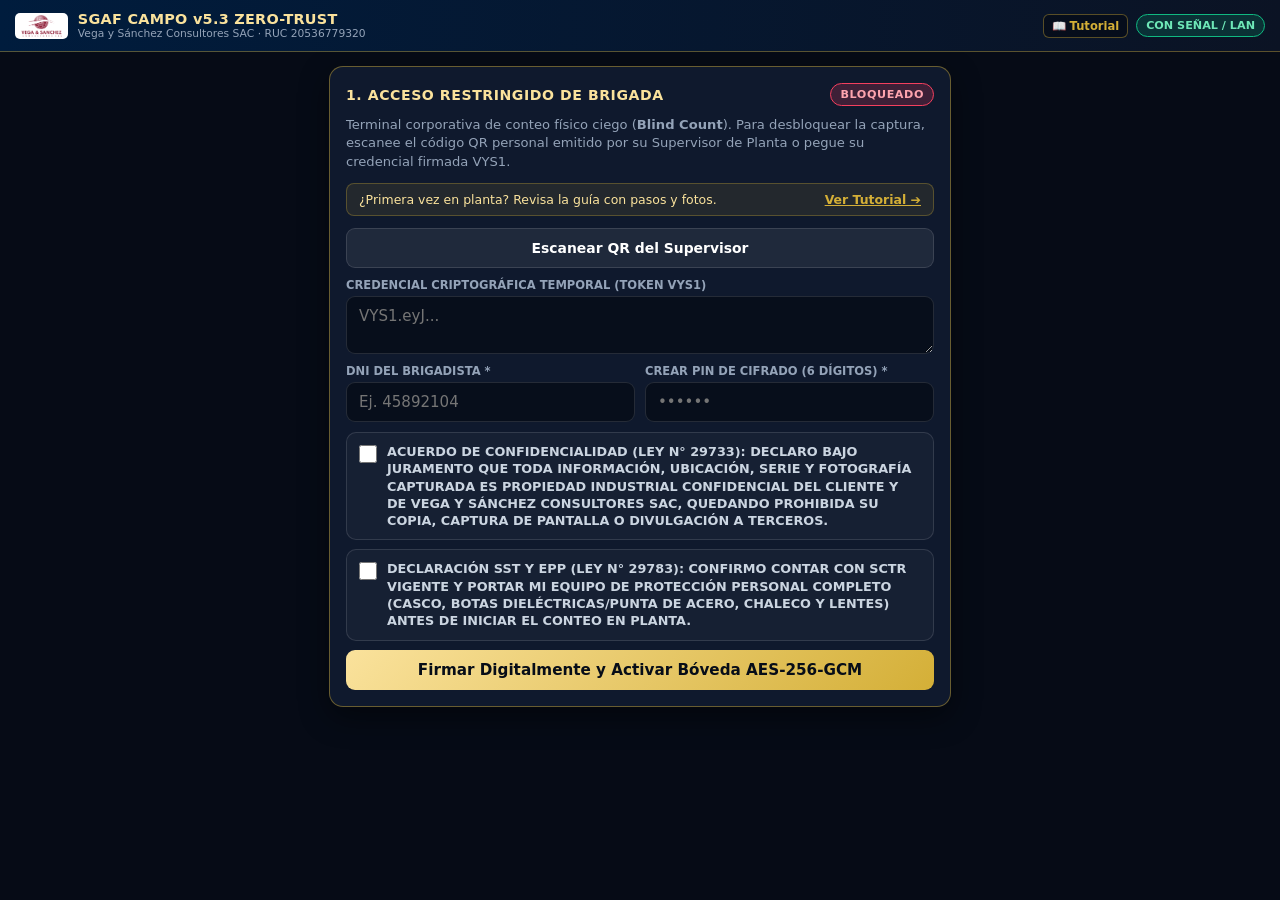
==== campo.html @ d53ba43a "release(portal-v5.2): portal corporativo B2B oficial, 4 servicios integrales y brochure 2026" ====
<!DOCTYPE html>
<html lang="es">
<head>
    <meta charset="UTF-8">
    <meta name="viewport" content="width=device-width, initial-scale=1.0, maximum-scale=1.0, user-scalable=no">
    <meta name="theme-color" content="#003366">
    <meta name="apple-mobile-web-app-capable" content="yes">
    <meta name="robots" content="noindex, nofollow">
    <title>SGAF Campo v5.3 Zero-Trust — Vega y Sánchez Consultores SAC</title>
    <link rel="manifest" href="manifest.json">
    <link rel="icon" type="image/png" href="img/logo.png">
    <style>
        :root {
            --bg: #060b16;
            --card: #0f192d;
            --card-alt: #132038;
            --border: rgba(255, 255, 255, 0.12);
            --gold: #d4af37;
            --gold-light: #fae29c;
            --navy: #003366;
            --emerald: #10b981;
            --amber: #f59e0b;
            --ruby: #f43f5e;
            --text: #f8fafc;
            --muted: #94a3b8;
        }
        * { box-sizing: border-box; margin: 0; padding: 0; font-family: system-ui, -apple-system, 'Segoe UI', Roboto, sans-serif; }
        body { background: var(--bg); color: var(--text); min-height: 100vh; padding-bottom: 48px; }

        header {
            background: linear-gradient(90deg, #001c3d, #0b1324);
            border-bottom: 1px solid rgba(212, 175, 55, 0.4);
            padding: 11px 15px;
            display: flex;
            justify-content: space-between;
            align-items: center;
            position: sticky;
            top: 0;
            z-index: 60;
        }
        .brand { display: flex; align-items: center; gap: 10px; }
        .brand img { height: 26px; background: #fff; padding: 2px 6px; border-radius: 5px; }
        .brand h1 { font-size: 0.9rem; font-weight: 800; letter-spacing: 0.02em; color: var(--gold-light); }
        .brand .sub { font-size: 0.67rem; color: var(--muted); }

        .pill {
            font-size: 0.7rem; font-weight: 700; padding: 4px 9px; border-radius: 999px;
            background: rgba(16, 185, 129, 0.18); color: #6ee7b7; border: 1px solid var(--emerald);
        }
        .pill.offline { background: rgba(245, 158, 11, 0.18); color: #fcd34d; border-color: var(--amber); }
        .pill.danger { background: rgba(244, 63, 94, 0.2); color: #fda4af; border: 1px solid var(--ruby); }

        .wrap { max-width: 650px; margin: 0 auto; padding: 14px; display: flex; flex-direction: column; gap: 14px; }
        .card { background: var(--card); border: 1px solid var(--border); border-radius: 14px; padding: 16px; }
        .card-gold { border-color: rgba(212, 175, 55, 0.45); box-shadow: 0 10px 30px rgba(0, 0, 0, 0.45); }
        .card h2 { font-size: 0.88rem; color: var(--gold-light); text-transform: uppercase; letter-spacing: 0.04em; margin-bottom: 10px; display: flex; justify-content: space-between; align-items: center; }

        .row-2 { display: grid; grid-template-columns: 1fr 1fr; gap: 10px; margin-bottom: 10px; }
        .field { display: flex; flex-direction: column; gap: 4px; margin-bottom: 10px; }
        label { font-size: 0.72rem; font-weight: 700; color: var(--muted); text-transform: uppercase; }
        input, select, textarea {
            background: #070e1b; border: 1px solid var(--border); border-radius: 9px;
            padding: 10px 12px; color: #fff; font-size: 0.94rem; width: 100%;
        }
        input:focus, select:focus, textarea:focus { outline: none; border-color: var(--gold); }

        .check-box {
            display: flex; align-items: flex-start; gap: 10px; background: rgba(255, 255, 255, 0.03);
            border: 1px solid var(--border); border-radius: 10px; padding: 10px 12px; margin-bottom: 9px;
            font-size: 0.8rem; color: #cbd5e1; line-height: 1.35;
        }
        .check-box input[type="checkbox"] { width: 18px; height: 18px; margin-top: 2px; flex-shrink: 0; accent-color: var(--gold); }

        .btn-row { display: flex; gap: 8px; flex-wrap: wrap; }
        button {
            border: none; border-radius: 9px; padding: 11px 14px; font-weight: 700;
            font-size: 0.87rem; cursor: pointer; display: inline-flex; align-items: center;
            justify-content: center; gap: 6px; transition: opacity 0.15s;
        }
        button:disabled { opacity: 0.5; cursor: not-allowed; }
        .btn-gold { background: linear-gradient(135deg, #fae29c, #d4af37); color: #070d18; width: 100%; font-size: 0.95rem; }
        .btn-sec { background: rgba(255, 255, 255, 0.07); color: #fff; border: 1px solid var(--border); flex: 1; }
        .btn-green { background: var(--emerald); color: #04130d; font-weight: 800; flex: 1; }
        .btn-amber { background: rgba(245, 158, 11, 0.2); color: #fde68a; border: 1px solid var(--amber); flex: 1; }
        .btn-danger { background: rgba(244, 63, 94, 0.16); color: #fda4af; border: 1px solid var(--ruby); }

        .stats-bar { display: grid; grid-template-columns: repeat(4, 1fr); gap: 7px; text-align: center; }
        .stat-box { background: rgba(0, 0, 0, 0.3); border: 1px solid var(--border); border-radius: 10px; padding: 8px 5px; }
        .stat-box strong { display: block; font-size: 1.12rem; color: #fff; }
        .stat-box span { font-size: 0.65rem; color: var(--muted); text-transform: uppercase; }

        .badge-banner {
            background: var(--card-alt); border: 1px solid rgba(212, 175, 55, 0.3); border-radius: 11px;
            padding: 10px 12px; font-size: 0.78rem; display: flex; flex-wrap: wrap; justify-content: space-between; gap: 8px;
        }
        .alert-nudge {
            background: rgba(245, 158, 11, 0.16); border: 1px solid var(--amber); color: #fde68a;
            border-radius: 10px; padding: 10px 12px; font-size: 0.8rem; display: none;
        }
        .error-msg {
            background: rgba(244, 63, 94, 0.18); border: 1px solid var(--ruby); color: #fecdd3;
            border-radius: 9px; padding: 9px 12px; font-size: 0.8rem; margin-bottom: 10px; display: none;
        }

        video.cam-view { width: 100%; max-height: 220px; object-fit: cover; border-radius: 10px; display: none; margin-bottom: 8px; border: 1px solid var(--gold); background: #000; }
        img#photo-thumb { width: 100%; max-height: 180px; object-fit: cover; border-radius: 8px; display: none; margin-top: 6px; border: 1px solid var(--emerald); }

        .item-list { display: flex; flex-direction: column; gap: 8px; max-height: 290px; overflow-y: auto; }
        .item-row {
            background: rgba(255, 255, 255, 0.03); border: 1px solid var(--border);
            border-radius: 9px; padding: 9px 11px; display: flex; justify-content: space-between; align-items: center; gap: 8px;
        }
        .item-row small { color: var(--muted); display: block; font-size: 0.72rem; }
        .workspace-stack { display: flex; flex-direction: column; gap: 14px; }
        .hidden { display: none !important; }
        @media (max-width: 480px) {
            .row-2 { grid-template-columns: 1fr; }
            .stats-bar { grid-template-columns: repeat(2, 1fr); }
        }
    </style>
</head>
<body>

    <header>
        <div class="brand">
            <img src="img/logo.png" alt="Vega y Sánchez Consultores SAC">
            <div>
                <h1>SGAF CAMPO v5.3 ZERO-TRUST</h1>
                <div class="sub">Vega y Sánchez Consultores SAC · RUC 20536779320</div>
            </div>
        </div>
        <div style="display:flex; align-items:center; gap:8px;">
            <a href="tutorial-campo.html" target="_blank" style="text-decoration:none; font-size:0.72rem; font-weight:700; color:var(--gold); border:1px solid rgba(212,175,55,0.4); padding:4px 8px; border-radius:6px; display:inline-flex; align-items:center; gap:4px; background:rgba(0,0,0,0.3);">📖 Tutorial</a>
            <span id="net-status" class="pill">VERIFICANDO</span>
        </div>
    </header>

    <div class="wrap">

        <!-- =====================================================================
             VISTA 1: COMPUERTA DE ENROLAMIENTO ZERO-TRUST (SIN SESIÓN ACTIVA)
        ====================================================================== -->
        <section id="view-enroll" class="card card-gold">
            <h2><span>1. Acceso Restringido de Brigada</span> <span class="pill danger">BLOQUEADO</span></h2>
            <p style="font-size: 0.82rem; color: var(--muted); margin-bottom: 12px; line-height: 1.4;">
                Terminal corporativa de conteo físico ciego (<strong>Blind Count</strong>). Para desbloquear la captura, escanee el código QR personal emitido por su Supervisor de Planta o pegue su credencial firmada <code>VYS1</code>.
            </p>

            <div style="background:rgba(212,175,55,0.1); border:1px solid rgba(212,175,55,0.3); border-radius:8px; padding:8px 12px; margin-bottom:12px; display:flex; justify-content:space-between; align-items:center;">
                <span style="font-size:0.78rem; color:var(--gold-light);">¿Primera vez en planta? Revisa la guía con pasos y fotos.</span>
                <a href="tutorial-campo.html" target="_blank" style="color:var(--gold); font-size:0.78rem; font-weight:700; text-decoration:underline;">Ver Tutorial ➔</a>
            </div>

            <div id="enroll-error" class="error-msg"></div>

            <video id="qr-video" class="cam-view" playsinline muted></video>
            <div class="btn-row" style="margin-bottom: 10px;">
                <button type="button" class="btn-sec" onclick="iniciarEscaneoQrEnrolamiento()">Escanear QR del Supervisor</button>
            </div>

            <div class="field">
                <label>Credencial Criptográfica Temporal (Token VYS1)</label>
                <textarea id="inp-token" rows="2" placeholder="VYS1.eyJ..."></textarea>
            </div>

            <div class="row-2">
                <div class="field" style="margin:0;">
                    <label>DNI del Brigadista *</label>
                    <input type="text" id="inp-dni" maxlength="12" inputmode="numeric" placeholder="Ej. 45892104">
                </div>
                <div class="field" style="margin:0;">
                    <label>Crear PIN de Cifrado (6 dígitos) *</label>
                    <input type="password" id="inp-new-pin" maxlength="6" inputmode="numeric" placeholder="••••••">
                </div>
            </div>

            <div style="margin-top: 10px;">
                <label class="check-box">
                    <input type="checkbox" id="chk-nda">
                    <span><strong>Acuerdo de Confidencialidad (Ley N° 29733):</strong> Declaro bajo juramento que toda información, ubicación, serie y fotografía capturada es propiedad industrial confidencial del cliente y de <strong>Vega y Sánchez Consultores SAC</strong>, quedando prohibida su copia, captura de pantalla o divulgación a terceros.</span>
                </label>
                <label class="check-box">
                    <input type="checkbox" id="chk-sst">
                    <span><strong>Declaración SST y EPP (Ley N° 29783):</strong> Confirmo contar con SCTR vigente y portar mi Equipo de Protección Personal completo (casco, botas dieléctricas/punta de acero, chaleco y lentes) antes de iniciar el conteo en planta.</span>
                </label>
            </div>

            <button type="button" class="btn-gold" id="btn-enroll" onclick="procesarEnrolamiento()">
                Firmar Digitalmente y Activar Bóveda AES-256-GCM
            </button>
        </section>

        <!-- =====================================================================
             VISTA 2: PANTALLA DE DESBLOQUEO CON PIN O RECUPERACIÓN ESCROW
        ====================================================================== -->
        <section id="view-unlock" class="card card-gold hidden">
            <h2><span>Bóveda Local Cifrada</span> <span id="unlock-badge" class="pill offline">SESIÓN PROTEGIDA</span></h2>
            <p id="unlock-meta" style="font-size: 0.82rem; color: var(--muted); margin-bottom: 12px;"></p>

            <div id="unlock-error" class="error-msg"></div>

            <div id="pin-unlock-box">
                <div class="field">
                    <label>Ingrese su PIN Personal de 6 Dígitos</label>
                    <input type="password" id="inp-unlock-pin" maxlength="6" inputmode="numeric" placeholder="••••••">
                </div>
                <button type="button" class="btn-gold" onclick="desbloquearConPin()">Desbloquear Terminal de Conteo</button>
            </div>

            <div style="margin-top: 14px; padding-top: 12px; border-top: 1px solid var(--border);">
                <p style="font-size: 0.76rem; color: var(--muted); margin-bottom: 8px;">
                    ¿Olvidó su PIN o expiró su turno? Exporte el paquete cifrado de emergencia (custodiado con la Clave Pública Maestra RSA-2048 de Vega y Sánchez Consultores SAC) para que su Supervisor lo descifre en el Hub:
                </p>
                <div class="btn-row">
                    <button type="button" class="btn-amber" onclick="exportarVyspackEmergencia()">Exportar .vyspack (Escrow RSA-2048)</button>
                    <button type="button" class="btn-danger" onclick="ejecutarCryptoWipe()">Crypto-Wipe (Borrar Todo)</button>
                </div>
            </div>
        </section>

        <!-- =====================================================================
             VISTA 3: TERMINAL OPERATIVA DE CONTEO CIEGO EN PLANTA (DESBLOQUEADA)
        ====================================================================== -->
        <main id="view-workspace" class="workspace-stack hidden">

            <!-- Credencial Activa y Geocerca -->
            <div class="badge-banner">
                <div>
                    <strong id="lbl-worker" style="color: var(--gold-light);">BRIGADISTA</strong>
                    <div id="lbl-project" style="color: var(--muted); font-size: 0.73rem;">PROYECTO / SEDE</div>
                </div>
                <div style="text-align: right;">
                    <span id="lbl-range" class="pill" style="display:inline-block; margin-bottom:3px;">RANGO LIBRE</span>
                    <div id="lbl-exp" style="font-size: 0.69rem; color: var(--muted);">Expira: --</div>
                </div>
            </div>

            <!-- Recordatorio proactivo cada 50 activos -->
            <div id="backup-nudge" class="alert-nudge">
                <strong>Respaldo Preventivo Recomendado:</strong> Ha acumulado <span id="nudge-count">50</span> capturas sin respaldar. Descargue un paquete cifrado <code>.vyspack</code> o sincronice con el Hub del Supervisor.
            </div>

            <!-- Recordatorio de Cierre de Turno Pericial -->
            <div id="shift-end-nudge" class="alert-nudge" style="background: rgba(16, 185, 129, 0.16); border-color: var(--emerald); color: #6ee7b7;">
                <strong>🔔 Cierre de Turno / Fin de Jornada:</strong> Se recomienda empaquetar el lote de activos y despachar el <code>.vyspack</code> por WhatsApp corporativo o sincronizar al Hub Central.
            </div>

            <!-- Aviso de Modo Eco-Batería -->
            <div id="eco-battery-notice" class="alert-nudge" style="background: rgba(56, 189, 248, 0.16); border-color: #38bdf8; color: #bae6fd;">
                <strong>🌿 Modo Eco-Batería Activo:</strong> Sensor de cámara pausado por inactividad (25s) para maximizar la autonomía del dispositivo. Toque para reactivar.
            </div>

            <!-- KPIs de Brigadista -->
            <div class="stats-bar">
                <div class="stat-box"><strong id="st-total">0</strong><span>Cifrados</span></div>
                <div class="stat-box"><strong id="st-fotos" style="color: #6ee7b7;">0</strong><span>Fotos Viva</span></div>
                <div class="stat-box"><strong id="st-geo" style="color: #93c5fd;">--</strong><span>Geocerca</span></div>
                <div class="stat-box"><strong id="st-chain" style="color: var(--gold-light);">OK</strong><span>Hash-Chain</span></div>
            </div>

            <!-- Formulario de Captura Ciega -->
            <div class="card">
                <h2>
                    <span>Captura Física en Campo (Blind Count)</span>
                    <button type="button" class="btn-sec" style="flex:0; padding:5px 10px; font-size:0.73rem;" onclick="bloquearPantalla()">Bloquear PIN</button>
                </h2>

                <div id="capture-warn" class="error-msg"></div>

                <video id="scan-video" class="cam-view" playsinline muted></video>
                <div class="field">
                    <label>Código de Plaqueta / Marbete *</label>
                    <div class="btn-row">
                        <input type="text" id="f-codigo" placeholder="Ej. AF-00105" style="flex: 2; font-family: monospace; font-weight: 700;">
                        <button type="button" class="btn-sec" onclick="escanearCodigoPlaqueta()">Lector Plaqueta</button>
                    </div>
                </div>

                <div class="row-2">
                    <div class="field" style="margin:0;">
                        <label>Código Anterior / Histórico</label>
                        <input type="text" id="f-cod-ant" placeholder="Opcional">
                    </div>
                    <div class="field" style="margin:0;">
                        <label>Ubicación Específica / Área *</label>
                        <input type="text" id="f-ubicacion" placeholder="Ej. Nave 2 - Línea B">
                    </div>
                </div>

                <div class="field" style="margin-top:10px;">
                    <label>Denominación / Descripción Técnica Física *</label>
                    <input type="text" id="f-desc" placeholder="Ej. Compresor de Tornillo 50 HP">
                </div>

                <div class="row-2">
                    <div class="field" style="margin:0;">
                        <label>Marca</label>
                        <input type="text" id="f-marca" placeholder="Ej. Atlas Copco">
                    </div>
                    <div class="field" style="margin:0;">
                        <label>Modelo</label>
                        <input type="text" id="f-modelo" placeholder="Ej. GA37+">
                    </div>
                </div>

                <div class="row-2">
                    <div class="field" style="margin:0;">
                        <label>Número de Serie / Chasis / VIN</label>
                        <input type="text" id="f-serie" placeholder="S/N">
                    </div>
                    <div class="field" style="margin:0;">
                        <label>Estado Tasación (V&S / SBN)</label>
                        <select id="f-estado">
                            <option value="OPTIMO">1 - Nuevo / Óptimo</option>
                            <option value="BUENO" selected>2 - Bueno (Operativo normal)</option>
                            <option value="REGULAR">3 - Regular (Desgaste medio)</option>
                            <option value="MALO">4 - Malo (Inoperativo / Baja)</option>
                            <option value="CHATARRA">5 - Chatarra / RAEE</option>
                        </select>
                    </div>
                </div>

                <div class="field">
                    <label>Observaciones Periciales</label>
                    <input type="text" id="f-obs" placeholder="Placa borrosa, sin guarda, fuera de uso...">
                </div>

                <!-- Cámara Viva WebRTC Anti-Fraude (Sin subida de galería) -->
                <div class="field">
                    <label>Evidencia Fotográfica Forense en Vivo (WebRTC + Sello GPS)</label>
                    <video id="live-cam" class="cam-view" playsinline muted></video>
                    <div class="btn-row">
                        <button type="button" class="btn-sec" id="btn-open-cam" onclick="abrirCamaraEvidencia()">Activar Cámara en Vivo</button>
                        <button type="button" class="btn-amber hidden" id="btn-shot-cam" onclick="dispararFotoForense()">Capturar Placa con Sello</button>
                        <button type="button" class="btn-sec" onclick="capturarGpsEnVivo()">Fijar GPS</button>
                    </div>
                    <div id="gps-readout" style="font-size: 0.74rem; color: var(--muted); margin-top: 5px;">GPS pendiente de lectura...</div>
                    <img id="photo-thumb" alt="Evidencia con marca de agua">
                </div>

                <button type="button" class="btn-gold" onclick="guardarActivoCifrado()">
                    Cifrar y Encadenar Activo (AES-256-GCM + SHA-256)
                </button>
            </div>

            <!-- Sincronización LAN / Exportación .vyspack / Crypto-Wipe -->
            <div class="card">
                <h2>Consolidación Segura con el Supervisor</h2>
                <div class="field">
                    <label>URL del Hub Local / HTTPS del Supervisor</label>
                    <input type="text" id="inp-hub-url" placeholder="http://192.168.x.x:8765">
                </div>
                <div class="btn-row" style="margin-bottom: 8px;">
                    <button type="button" class="btn-green" onclick="sincronizarConHub()">Sincronizar Lote a Hub</button>
                    <button type="button" class="btn-amber" onclick="exportarVyspackFirmado()">Exportar .vyspack</button>
                    <button type="button" class="btn-sec" onclick="compartirVyspackWhatsApp()" style="background:#25D366; color:#04130d; border-color:#25D366; font-weight:800;">📲 Enviar por WhatsApp</button>
                </div>
                <div id="sync-msg" style="font-size: 0.78rem; color: var(--muted); margin-bottom: 8px;"></div>
                <div style="display:flex; justify-content:space-between; align-items:center; padding-top:8px; border-top:1px solid var(--border);">
                    <span style="font-size:0.72rem; color:var(--muted);">Fin de jornada / Devolución de equipo:</span>
                    <button type="button" class="btn-danger" style="padding:7px 11px; font-size:0.76rem;" onclick="ejecutarCryptoWipe()">Crypto-Wipe Total</button>
                </div>
            </div>

            <!-- Cola Cifrada Desbloqueada en RAM -->
            <div class="card">
                <h2>Últimas Capturas Desbloqueadas en RAM (<span id="lbl-list-count">0</span>)</h2>
                <div id="item-list" class="item-list"></div>
            </div>

        </main>
    </div>

    <script>
        /* =========================================================================
           SGAF-V&S v4.1 ZERO-TRUST FIELD ENGINE
           100% Interoperable byte a byte con Python `sgaf_hub/security_crypto.py`
        ========================================================================= */
        if ("serviceWorker" in navigator) {
            navigator.serviceWorker.register("./sw.js").catch(() => {});
        }

        const DB_NAME = "sgaf_vys_v41_vault";
        const DB_VER = 1;
        const PBKDF2_ITER = 150000;

        // Prefijo/Sufijo ASN.1 DER exacto para SubjectPublicKeyInfo RSA-2048 (e=65537)
        const RSA2048_SPKI_PREFIX_HEX = "30820122300d06092a864886f70d01010105000382010f003082010a0282010100";
        const RSA2048_SPKI_SUFFIX_HEX = "0203010001";

        let dbConn = null;
        let vaultMeta = null;      // { token, claims, nda, pin_envelope, escrow_envelope, latest_vyspack, unsent_ack }
        let ramDekKey = null;      // CryptoKey AES-256-GCM (SOLO EN RAM VOLÁTIL)
        let ramDekRaw = null;      // Uint8Array(32) mientras está desbloqueado para regenerar latest_vyspack
        let plainRecords = [];     // Registros descifrados solo en RAM mientras sesión está activa
        let lastCapturedMs = 0;

        let currentGps = null;     // { lat, lon, acc }
        let currentPhotoB64 = null;
        let currentPhotoSha256 = "";
        let activeMediaStream = null;

        /* ---------- Utilidades Binarias / Criptográficas ---------- */
        function hexToBytes(hex) {
            const out = new Uint8Array(hex.length / 2);
            for (let i = 0; i < out.length; i++) out[i] = parseInt(hex.substr(i * 2, 2), 16);
            return out;
        }

        function bytesToHex(bytes) {
            return Array.from(bytes).map((b) => b.toString(16).padStart(2, "0")).join("");
        }

        function b64uEncode(bytes) {
            let bin = "";
            const arr = bytes instanceof Uint8Array ? bytes : new Uint8Array(bytes);
            for (let i = 0; i < arr.length; i++) bin += String.fromCharCode(arr[i]);
            return btoa(bin).replace(/\+/g, "-").replace(/\//g, "_").replace(/=+$/, "");
        }

        function b64uDecode(str) {
            const pad = "=".repeat((4 - (str.length % 4)) % 4);
            const b64 = (str + pad).replace(/-/g, "+").replace(/_/g, "/");
            const bin = atob(b64);
            const out = new Uint8Array(bin.length);
            for (let i = 0; i < bin.length; i++) out[i] = bin.charCodeAt(i);
            return out;
        }

        function canonicalSortedJson(obj) {
            const keys = Object.keys(obj).sort();
            const parts = keys.map((k) => JSON.stringify(k) + ":" + JSON.stringify(obj[k]));
            return "{" + parts.join(",") + "}";
        }

        async function sha256Hex(str) {
            const data = new TextEncoder().encode(str);
            const digest = await crypto.subtle.digest("SHA-256", data);
            return bytesToHex(new Uint8Array(digest));
        }

        function haversineMeters(lat1, lon1, lat2, lon2) {
            const R = 6371000.0;
            const toRad = (d) => (d * Math.PI) / 180.0;
            const p1 = toRad(lat1), p2 = toRad(lat2);
            const dp = toRad(lat2 - lat1), dl = toRad(lon2 - lon1);
            const a = Math.sin(dp / 2) ** 2 + Math.cos(p1) * Math.cos(p2) * Math.sin(dl / 2) ** 2;
            return Math.round(2 * R * Math.atan2(Math.sqrt(a), Math.sqrt(Math.max(0, 1 - a))) * 100) / 100;
        }

        function parseUnverifiedVys1Token(tokenStr) {
            const clean = (tokenStr || "").trim();
            const parts = clean.split(".");
            if (parts.length !== 3 || parts[0] !== "VYS1") {
                throw new Error("Formato de token inválido. Debe comenzar con VYS1.");
            }
            const jsonStr = new TextDecoder().decode(b64uDecode(parts[1]));
            const claims = JSON.parse(jsonStr);
            if (!claims.p || !claims.w || !claims.k || !claims.exp) {
                throw new Error("Credencial VYS1 incompleta o corrupta.");
            }
            return { token: clean, claims };
        }

        async function importProjectRsaPublicKey(modulusB64u) {
            const modBytes = b64uDecode(modulusB64u);
            if (modBytes.length !== 256) {
                throw new Error("Módulo RSA-2048 del proyecto inválido.");
            }
            const prefix = hexToBytes(RSA2048_SPKI_PREFIX_HEX);
            const suffix = hexToBytes(RSA2048_SPKI_SUFFIX_HEX);
            const spki = new Uint8Array(prefix.length + modBytes.length + suffix.length);
            spki.set(prefix, 0);
            spki.set(modBytes, prefix.length);
            spki.set(suffix, prefix.length + modBytes.length);

            return crypto.subtle.importKey(
                "spki",
                spki.buffer,
                { name: "RSA-OAEP", hash: "SHA-256" },
                false,
                ["encrypt"]
            );
        }

        async function derivePinKek(pin, saltBytes) {
            const baseKey = await crypto.subtle.importKey(
                "raw",
                new TextEncoder().encode(pin),
                "PBKDF2",
                false,
                ["deriveKey"]
            );
            return crypto.subtle.deriveKey(
                { name: "PBKDF2", salt: saltBytes, iterations: PBKDF2_ITER, hash: "SHA-256" },
                baseKey,
                { name: "AES-GCM", length: 256 },
                false,
                ["encrypt", "decrypt"]
            );
        }

        async function buildDualKeyVyspack(payloadObj, dekRawBytes, pinEnvelope, escrowEnvelope, claims) {
            const header = {
                format: "SGAF-VYSPACK-V41",
                project_id: String(claims.p),
                worker_id: String(claims.w)
            };
            const aadBytes = new TextEncoder().encode(canonicalSortedJson(header));
            const ivData = crypto.getRandomValues(new Uint8Array(12));
            const dekCryptoKey = await crypto.subtle.importKey("raw", dekRawBytes, { name: "AES-GCM" }, false, ["encrypt"]);
            const plaintextBytes = new TextEncoder().encode(JSON.stringify(payloadObj));
            const cipherBuf = await crypto.subtle.encrypt(
                { name: "AES-GCM", iv: ivData, additionalData: aadBytes },
                dekCryptoKey,
                plaintextBytes
            );

            return {
                schema: "SGAF-VYSPACK-V41",
                header: header,
                iv_data: b64uEncode(ivData),
                ciphertext: b64uEncode(new Uint8Array(cipherBuf)),
                pin_envelope: pinEnvelope,
                escrow_envelope: escrowEnvelope
            };
        }

        /* ---------- Cadena Hash Secuencial Anti-Fraude ---------- */
        async function computeGenesisHash(projectId, workerId) {
            return sha256Hex(`GENESIS:${projectId.trim()}:${workerId.trim()}`);
        }

        async function computeRecordHash(prevHash, codigoPlaqueta, capturedAtMs, lat, lon, photoSha256) {
            const coordStr = (lat !== null && lat !== undefined && lon !== null && lon !== undefined)
                ? `${Number(lat).toFixed(6)},${Number(lon).toFixed(6)}`
                : "NO_GPS";
            const canon = `${prevHash}|${codigoPlaqueta.trim().toUpperCase()}|${Math.trunc(capturedAtMs)}|${coordStr}|${photoSha256 || "NO_PHOTO"}`;
            return sha256Hex(canon);
        }

        /* ---------- Persistencia Cifrada en IndexedDB ---------- */
        function openVaultDb() {
            return new Promise((resolve, reject) => {
                const req = indexedDB.open(DB_NAME, DB_VER);
                req.onupgradeneeded = (ev) => {
                    const db = ev.target.result;
                    if (!db.objectStoreNames.contains("meta")) db.createObjectStore("meta", { keyPath: "id" });
                    if (!db.objectStoreNames.contains("records")) db.createObjectStore("records", { keyPath: "seq_num" });
                };
                req.onsuccess = (ev) => resolve(ev.target.result);
                req.onerror = (ev) => reject(ev.target.error);
            });
        }

        function idbGet(storeName, key) {
            return new Promise((resolve, reject) => {
                const tx = dbConn.transaction(storeName, "readonly");
                const req = tx.objectStore(storeName).get(key);
                req.onsuccess = () => resolve(req.result || null);
                req.onerror = () => reject(req.error);
            });
        }

        function idbPut(storeName, val) {
            return new Promise((resolve, reject) => {
                const tx = dbConn.transaction(storeName, "readwrite");
                tx.objectStore(storeName).put(val);
                tx.oncomplete = () => resolve();
                tx.onerror = () => reject(tx.error);
            });
        }

        function idbGetAll(storeName) {
            return new Promise((resolve, reject) => {
                const tx = dbConn.transaction(storeName, "readonly");
                const req = tx.objectStore(storeName).getAll();
                req.onsuccess = () => resolve(req.result || []);
                req.onerror = () => reject(req.error);
            });
        }

        function idbClearAll() {
            return new Promise((resolve, reject) => {
                const tx = dbConn.transaction(["meta", "records"], "readwrite");
                tx.objectStore("meta").clear();
                tx.objectStore("records").clear();
                tx.oncomplete = () => resolve();
                tx.onerror = () => reject(tx.error);
            });
        }

        /* ---------- Red y Telemetría ---------- */
        function refreshNetPill() {
            const el = document.getElementById("net-status");
            if (navigator.onLine) {
                el.textContent = "CON SEÑAL / LAN";
                el.className = "pill";
            } else {
                el.textContent = "OFFLINE BÓVEDA";
                el.className = "pill offline";
            }
        }
        window.addEventListener("online", refreshNetPill);
        window.addEventListener("offline", refreshNetPill);

        function stopMediaStreams() {
            if (activeMediaStream) {
                activeMediaStream.getTracks().forEach((t) => t.stop());
                activeMediaStream = null;
            }
            document.querySelectorAll("video.cam-view").forEach((v) => { v.style.display = "none"; });
            document.getElementById("btn-shot-cam").classList.add("hidden");
        }

        /* ---------- Enrolamiento Inicial Zero-Trust ---------- */
        async function iniciarEscaneoQrEnrolamiento() {
            const vid = document.getElementById("qr-video");
            try {
                stopMediaStreams();
                activeMediaStream = await navigator.mediaDevices.getUserMedia({ video: { facingMode: "environment" } });
                vid.srcObject = activeMediaStream;
                vid.style.display = "block";
                await vid.play();
                resetEcoTimer();

                if ("BarcodeDetector" in window) {
                    const det = new BarcodeDetector({ formats: ["qr_code"] });
                    const timer = setInterval(async () => {
                        if (!activeMediaStream) { clearInterval(timer); return; }
                        try {
                            const codes = await det.detect(vid);
                            if (codes.length > 0) {
                                clearInterval(timer);
                                stopMediaStreams();
                                let raw = codes[0].rawValue || "";
                                if (raw.includes("#enroll=")) raw = raw.split("#enroll=")[1];
                                document.getElementById("inp-token").value = decodeURIComponent(raw).trim();
                            }
                        } catch (_) {}
                    }, 300);
                } else {
                    alert("Su navegador no soporta BarcodeDetector nativo. Escanee el QR con la cámara normal de su teléfono (abrirá el enlace directo) o pegue el token VYS1.");
                    stopMediaStreams();
                }
            } catch (err) {
                alert("No se pudo acceder a la cámara: " + err.message);
            }
        }

        async function procesarEnrolamiento() {
            const errBox = document.getElementById("enroll-error");
            errBox.style.display = "none";
            try {
                if (!window.crypto || !window.crypto.subtle) {
                    throw new Error("WebCrypto exige conexión HTTPS segura. Abra el portal oficial HTTPS de Vega y Sánchez o inicie el Hub local en Modo 2 (--tls).");
                }
                const tokenRaw = document.getElementById("inp-token").value.trim();
                const dni = document.getElementById("inp-dni").value.trim();
                const pin = document.getElementById("inp-new-pin").value.trim();
                const ndaOk = document.getElementById("chk-nda").checked;
                const sstOk = document.getElementById("chk-sst").checked;

                const { token, claims } = parseUnverifiedVys1Token(tokenRaw);
                if (claims.exp * 1000 <= Date.now()) {
                    throw new Error("Este código QR / token ya expiró. Solicite uno vigente a su Supervisor.");
                }
                if (!/^\d{8,12}$/.test(dni)) {
                    throw new Error("Ingrese un número de DNI / CE válido (8 a 12 dígitos).");
                }
                if (!/^\d{6}$/.test(pin)) {
                    throw new Error("El PIN de seguridad debe tener exactamente 6 dígitos numéricos.");
                }
                if (!ndaOk || !sstOk) {
                    throw new Error("Es obligatorio aceptar la Declaración Jurada NDA (Ley 29733) y SST/EPP (Ley 29783).");
                }

                if (navigator.storage && navigator.storage.persist) {
                    try { await navigator.storage.persist(); } catch (_) {}
                }

                // 1. Generar DEK aleatoria de 256 bits y envolverla con PIN + Clave Pública Maestra RSA-2048
                const dekRaw = crypto.getRandomValues(new Uint8Array(32));
                const saltPin = crypto.getRandomValues(new Uint8Array(16));
                const ivPin = crypto.getRandomValues(new Uint8Array(12));
                const kekPin = await derivePinKek(pin, saltPin);
                const wrappedPinBuf = await crypto.subtle.encrypt(
                    { name: "AES-GCM", iv: ivPin, additionalData: new TextEncoder().encode("VYS-PIN-WRAP-V41") },
                    kekPin,
                    dekRaw
                );

                const rsaPubKey = await importProjectRsaPublicKey(claims.k);
                const wrappedEscrowBuf = await crypto.subtle.encrypt({ name: "RSA-OAEP" }, rsaPubKey, dekRaw);

                const signedAtUtc = new Date().toISOString();
                const ndaHash = await sha256Hex(`VYS-NDA-SST-V41|${token}|${dni}|${signedAtUtc}`);

                const pinEnvelope = {
                    kdf: "PBKDF2-SHA256",
                    iter: PBKDF2_ITER,
                    salt: b64uEncode(saltPin),
                    iv: b64uEncode(ivPin),
                    wrapped_dek: b64uEncode(new Uint8Array(wrappedPinBuf))
                };
                const escrowEnvelope = {
                    alg: "RSA-OAEP-2048-SHA256",
                    wrapped_dek: b64uEncode(new Uint8Array(wrappedEscrowBuf))
                };

                const initialPack = await buildDualKeyVyspack(
                    { token, nda: { dni, ndaHash, signedAtUtc }, records: [] },
                    dekRaw,
                    pinEnvelope,
                    escrowEnvelope,
                    claims
                );

                vaultMeta = {
                    id: "active_session",
                    token,
                    claims,
                    nda: { dni, ndaHash, signedAtUtc, sst_epp_ok: true },
                    pin_envelope: pinEnvelope,
                    escrow_envelope: escrowEnvelope,
                    latest_vyspack: initialPack,
                    backed_up_count: 0,
                    synced_count: 0,
                    ack_synced: false
                };

                // Intentar notificar firma NDA/SST al Hub si hay red local/HTTPS
                if (claims.hub) {
                    try {
                        const r = await fetch(`${claims.hub.replace(/\/$/, "")}/api/v1/enroll-ack`, {
                            method: "POST",
                            headers: { "Content-Type": "application/json" },
                            body: JSON.stringify({ token, worker_dni: dni, nda_hash: ndaHash, sst_epp_ok: true })
                        });
                        if (r.ok) vaultMeta.ack_synced = true;
                    } catch (_) {}
                }

                await idbClearAll();
                await idbPut("meta", vaultMeta);

                ramDekRaw = dekRaw;
                ramDekKey = await crypto.subtle.importKey("raw", dekRaw, { name: "AES-GCM" }, false, ["encrypt", "decrypt"]);
                plainRecords = [];
                lastCapturedMs = Date.now();

                abrirVistaOperativa();
            } catch (err) {
                errBox.textContent = err.message;
                errBox.style.display = "block";
            }
        }

        /* ---------- Desbloqueo con PIN y Bloqueo por Expiración ---------- */
        function mostrarVistaDesbloqueo() {
            stopMediaStreams();
            document.getElementById("view-enroll").classList.add("hidden");
            document.getElementById("view-workspace").classList.add("hidden");
            document.getElementById("view-unlock").classList.remove("hidden");

            const c = vaultMeta.claims;
            const expired = (c.exp * 1000) <= Date.now();
            const badge = document.getElementById("unlock-badge");
            const pinBox = document.getElementById("pin-unlock-box");

            document.getElementById("unlock-meta").innerHTML =
                `Brigadista: <strong>${c.n} (${c.w})</strong> · Sede: <strong>${c.s}</strong> · Proyecto: <code>${c.p}</code>`;

            if (expired) {
                badge.textContent = "CREDENCIAL EXPIRADA";
                badge.className = "pill danger";
                pinBox.classList.add("hidden");
                const err = document.getElementById("unlock-error");
                err.textContent = "El plazo autorizado de este proyecto ha concluido. La captura está bloqueada; exporte el paquete .vyspack para su Supervisor o ejecute Crypto-Wipe.";
                err.style.display = "block";
            } else {
                badge.textContent = "BLOQUEADO CON PIN";
                badge.className = "pill offline";
                pinBox.classList.remove("hidden");
                document.getElementById("unlock-error").style.display = "none";
            }
        }

        async function desbloquearConPin() {
            const errBox = document.getElementById("unlock-error");
            errBox.style.display = "none";
            try {
                if ((vaultMeta.claims.exp * 1000) <= Date.now()) {
                    mostrarVistaDesbloqueo();
                    return;
                }
                const pin = document.getElementById("inp-unlock-pin").value.trim();
                const env = vaultMeta.pin_envelope;
                const kek = await derivePinKek(pin, b64uDecode(env.salt));
                const rawBuf = await crypto.subtle.decrypt(
                    { name: "AES-GCM", iv: b64uDecode(env.iv), additionalData: new TextEncoder().encode("VYS-PIN-WRAP-V41") },
                    kek,
                    b64uDecode(env.wrapped_dek)
                );

                ramDekRaw = new Uint8Array(rawBuf);
                ramDekKey = await crypto.subtle.importKey("raw", ramDekRaw, { name: "AES-GCM" }, false, ["encrypt", "decrypt"]);
                document.getElementById("inp-unlock-pin").value = "";

                // Descifrar registros desde IndexedDB hacia RAM volátil
                const encRows = await idbGetAll("records");
                encRows.sort((a, b) => a.seq_num - b.seq_num);
                plainRecords = [];
                for (const row of encRows) {
                    const decBuf = await crypto.subtle.decrypt(
                        { name: "AES-GCM", iv: b64uDecode(row.iv) },
                        ramDekKey,
                        b64uDecode(row.ct)
                    );
                    const rec = JSON.parse(new TextDecoder().decode(decBuf));
                    plainRecords.push(rec);
                    if (rec.captured_at_ms > lastCapturedMs) lastCapturedMs = rec.captured_at_ms;
                }
                abrirVistaOperativa();
            } catch (_) {
                errBox.textContent = "PIN incorrecto. Si olvidó su PIN, use el botón inferior para exportar el paquete .vyspack custodiado con la llave maestra del Supervisor.";
                errBox.style.display = "block";
            }
        }

        function bloquearPantalla() {
            ramDekKey = null;
            ramDekRaw = null;
            plainRecords = [];
            mostrarVistaDesbloqueo();
        }

        /* ---------- Vista Operativa de Campo ---------- */
        function abrirVistaOperativa() {
            document.getElementById("view-enroll").classList.add("hidden");
            document.getElementById("view-unlock").classList.add("hidden");
            document.getElementById("view-workspace").classList.remove("hidden");

            const c = vaultMeta.claims;
            document.getElementById("lbl-worker").textContent = `${c.n} (${c.w})`;
            document.getElementById("lbl-project").textContent = `${c.p} · Sede: ${c.s}`;
            document.getElementById("lbl-exp").textContent = "Expira: " + new Date(c.exp * 1000).toLocaleString();

            if (c.rng && c.rng.length === 2) {
                const pfx = c.pfx ? `${c.pfx}` : "";
                document.getElementById("lbl-range").textContent = `ROLLO: ${pfx}[${c.rng[0]}..${c.rng[1]}]`;
            } else {
                document.getElementById("lbl-range").textContent = "RANGO ABIERTO";
            }

            if (c.hub && !document.getElementById("inp-hub-url").value) {
                document.getElementById("inp-hub-url").value = c.hub;
            }
            if (!document.getElementById("f-ubicacion").value) {
                document.getElementById("f-ubicacion").value = c.s;
            }

            capturarGpsEnVivo();
            renderizarEstadoOperativo();
        }

        /* ---------- GPS + Geocerca Haversine ---------- */
        function capturarGpsEnVivo() {
            const out = document.getElementById("gps-readout");
            const stGeo = document.getElementById("st-geo");
            if (!("geolocation" in navigator)) {
                out.textContent = "GPS no soportado en este dispositivo.";
                return;
            }
            navigator.geolocation.getCurrentPosition(
                (pos) => {
                    currentGps = {
                        lat: Number(pos.coords.latitude.toFixed(6)),
                        lon: Number(pos.coords.longitude.toFixed(6)),
                        acc: Math.round(pos.coords.accuracy || 0)
                    };
                    let txt = `GPS fijado: ${currentGps.lat}, ${currentGps.lon} (±${currentGps.acc}m)`;
                    if (vaultMeta && vaultMeta.claims.geo) {
                        const [gLat, gLon, gRad] = vaultMeta.claims.geo;
                        const dist = haversineMeters(currentGps.lat, currentGps.lon, gLat, gLon);
                        currentGps.dist_m = dist;
                        if (dist <= gRad) {
                            stGeo.textContent = `${Math.round(dist)}m OK`;
                            stGeo.style.color = "#6ee7b7";
                            txt += ` · DENTRO DE PLANTA (${Math.round(dist)}m <= ${gRad}m)`;
                        } else {
                            stGeo.textContent = `${Math.round(dist)}m ALERTA`;
                            stGeo.style.color = "#fda4af";
                            txt += ` · FUERA DE GEOCERCA (${Math.round(dist)}m > ${gRad}m)`;
                        }
                    } else {
                        stGeo.textContent = "FIJADO";
                        stGeo.style.color = "#6ee7b7";
                    }
                    out.textContent = txt;
                },
                (err) => {
                    out.textContent = "Sin lectura GPS (" + err.message + ")";
                    stGeo.textContent = "SIN GPS";
                },
                { enableHighAccuracy: true, timeout: 8000, maximumAge: 15000 }
            );
        }

        /* ---------- Escáner de Plaqueta y Cámara Viva Forense (Con Feedback Háptico y Sonoro) ---------- */
        let scanAudioCtx = null;
        function initAudioFeedback() {
            try {
                if (!scanAudioCtx) {
                    const AudioCtxClass = window.AudioContext || window.webkitAudioContext;
                    if (AudioCtxClass) {
                        scanAudioCtx = new AudioCtxClass();
                    }
                }
                if (scanAudioCtx && scanAudioCtx.state === "suspended") {
                    scanAudioCtx.resume();
                }
            } catch (_) {}
        }

        function playScanBeep() {
            try {
                if ("vibrate" in navigator) {
                    navigator.vibrate([40, 30, 40]);
                }
                if (scanAudioCtx) {
                    const osc = scanAudioCtx.createOscillator();
                    const gain = scanAudioCtx.createGain();
                    osc.type = "sine";
                    osc.frequency.setValueAtTime(1200, scanAudioCtx.currentTime);
                    gain.gain.setValueAtTime(0.3, scanAudioCtx.currentTime);
                    gain.gain.exponentialRampToValueAtTime(0.001, scanAudioCtx.currentTime + 0.08);
                    osc.connect(gain);
                    gain.connect(scanAudioCtx.destination);
                    osc.start();
                    osc.stop(scanAudioCtx.currentTime + 0.08);
                }
            } catch (_) {}
        }

        async function escanearCodigoPlaqueta() {
            initAudioFeedback();
            const vid = document.getElementById("scan-video");
            try {
                stopMediaStreams();
                activeMediaStream = await navigator.mediaDevices.getUserMedia({ video: { facingMode: "environment" } });
                vid.srcObject = activeMediaStream;
                vid.style.display = "block";
                await vid.play();
                resetEcoTimer();
                if ("BarcodeDetector" in window) {
                    const det = new BarcodeDetector({ formats: ["code_128", "code_39", "qr_code", "ean_13"] });
                    const timer = setInterval(async () => {
                        if (!activeMediaStream) { clearInterval(timer); return; }
                        try {
                            const res = await det.detect(vid);
                            if (res.length > 0) {
                                clearInterval(timer);
                                playScanBeep();
                                document.getElementById("f-codigo").value = res[0].rawValue.trim().toUpperCase();
                                stopMediaStreams();
                            }
                        } catch (_) {}
                    }, 250);
                } else {
                    alert("BarcodeDetector no disponible en este navegador; digite el código manualmente.");
                    stopMediaStreams();
                }
            } catch (err) {
                alert("No se pudo abrir el lector: " + err.message);
            }
        }

        async function abrirCamaraEvidencia() {
            const vid = document.getElementById("live-cam");
            try {
                stopMediaStreams();
                activeMediaStream = await navigator.mediaDevices.getUserMedia({
                    video: { facingMode: "environment", width: { ideal: 1280 }, height: { ideal: 720 } }
                });
                vid.srcObject = activeMediaStream;
                vid.style.display = "block";
                document.getElementById("btn-shot-cam").classList.remove("hidden");
                await vid.play();
            } catch (err) {
                alert("Acceso a cámara en vivo denegado o no disponible: " + err.message);
            }
        }

        async function dispararFotoForense() {
            const vid = document.getElementById("live-cam");
            if (!activeMediaStream || !vid.videoWidth) return;

            const maxW = 960;
            const scale = Math.min(1, maxW / vid.videoWidth);
            const w = Math.round(vid.videoWidth * scale);
            const h = Math.round(vid.videoHeight * scale);

            const canvas = document.createElement("canvas");
            canvas.width = w;
            canvas.height = h;
            const ctx = canvas.getContext("2d");
            ctx.drawImage(vid, 0, 0, w, h);

            // Sello de agua forense inmutable
            ctx.fillStyle = "rgba(6, 11, 22, 0.78)";
            ctx.fillRect(0, h - 42, w, 42);
            ctx.fillStyle = "#fae29c";
            ctx.font = "bold 12px monospace";
            const cod = (document.getElementById("f-codigo").value || "S/COD").trim().toUpperCase();
            const gpsTxt = currentGps ? `${currentGps.lat},${currentGps.lon}` : "NO_GPS";
            const stamp = `V&S ZERO-TRUST | ${vaultMeta.claims.p} | ${vaultMeta.claims.w} | ${cod} | ${new Date().toISOString()} | ${gpsTxt}`;
            ctx.fillText(stamp.slice(0, 108), 8, h - 16);

            currentPhotoB64 = canvas.toDataURL("image/jpeg", 0.74);
            currentPhotoSha256 = await sha256Hex(currentPhotoB64);

            const thumb = document.getElementById("photo-thumb");
            thumb.src = currentPhotoB64;
            thumb.style.display = "block";
            stopMediaStreams();
        }

        /* ---------- Guardado Cifrado + Cadena SHA-256 ---------- */
        async function guardarActivoCifrado() {
            const warnBox = document.getElementById("capture-warn");
            warnBox.style.display = "none";

            if (!ramDekKey || !ramDekRaw || !vaultMeta) {
                bloquearPantalla();
                return;
            }
            if ((vaultMeta.claims.exp * 1000) <= Date.now()) {
                alert("Su credencial temporal de proyecto ha expirado.");
                bloquearPantalla();
                return;
            }

            const codigo = document.getElementById("f-codigo").value.trim().toUpperCase();
            const desc = document.getElementById("f-desc").value.trim();
            const ubic = document.getElementById("f-ubicacion").value.trim() || vaultMeta.claims.s;

            if (!codigo || !desc) {
                warnBox.textContent = "El Código de Plaqueta y la Descripción Técnica son obligatorios.";
                warnBox.style.display = "block";
                return;
            }
            if (plainRecords.some((r) => r.codigo_plaqueta === codigo)) {
                warnBox.textContent = `La plaqueta ${codigo} ya fue registrada en su sesión actual.`;
                warnBox.style.display = "block";
                return;
            }

            // Validar rango de etiquetas asignado al brigadista (advertencia inmediata)
            const c = vaultMeta.claims;
            if (c.rng && c.rng.length === 2) {
                const digits = codigo.replace(/\D/g, "");
                const num = digits ? parseInt(digits, 10) : -1;
                if (num < c.rng[0] || num > c.rng[1] || (c.pfx && !codigo.startsWith(c.pfx.toUpperCase()))) {
                    const okOut = confirm(`ALERTA DE AUDITORÍA: El código ${codigo} está fuera de su rollo asignado (${c.pfx || ""}[${c.rng[0]}..${c.rng[1]}]). ¿Desea registrarlo dejando constancia en la bitácora del Supervisor?`);
                    if (!okOut) return;
                }
            }

            const nowMs = Date.now();
            if (lastCapturedMs > 0 && nowMs < lastCapturedMs) {
                warnBox.textContent = "ALERTA ANTI-FRAUDE: Se detectó retroceso en el reloj del teléfono. Ajuste la hora real antes de continuar.";
                warnBox.style.display = "block";
                return;
            }
            lastCapturedMs = nowMs;

            const seqNum = plainRecords.length + 1;
            const prevHash = plainRecords.length === 0
                ? await computeGenesisHash(c.p, c.w)
                : plainRecords[plainRecords.length - 1].curr_hash;

            const lat = currentGps ? currentGps.lat : null;
            const lon = currentGps ? currentGps.lon : null;
            const currHash = await computeRecordHash(prevHash, codigo, nowMs, lat, lon, currentPhotoSha256);

            const rec = {
                seq_num: seqNum,
                codigo_plaqueta: codigo,
                codigo_anterior: document.getElementById("f-cod-ant").value.trim() || null,
                descripcion: desc,
                marca: document.getElementById("f-marca").value.trim() || null,
                modelo: document.getElementById("f-modelo").value.trim() || null,
                serie: document.getElementById("f-serie").value.trim() || null,
                ubicacion: ubic,
                responsable: c.n,
                estado_conservacion: document.getElementById("f-estado").value,
                observaciones: document.getElementById("f-obs").value.trim() || null,
                lat: lat,
                lon: lon,
                gps_accuracy_m: currentGps ? currentGps.acc : null,
                fuente_camara: currentPhotoB64 ? "WEBRTC_LIVE" : "SIN_FOTO",
                photo_b64: currentPhotoB64,
                photo_sha256: currentPhotoSha256 || "",
                captured_at_ms: nowMs,
                prev_hash: prevHash,
                curr_hash: currHash
            };

            // Cifrar registro individual para IndexedDB
            const ivRec = crypto.getRandomValues(new Uint8Array(12));
            const ctRec = await crypto.subtle.encrypt(
                { name: "AES-GCM", iv: ivRec },
                ramDekKey,
                new TextEncoder().encode(JSON.stringify(rec))
            );
            await idbPut("records", {
                seq_num: seqNum,
                iv: b64uEncode(ivRec),
                ct: b64uEncode(new Uint8Array(ctRec))
            });

            plainRecords.push(rec);

            // Actualizar snapshot cifrado de doble sobre `.vyspack` (permite rescate con llave maestra aun con pantalla bloqueada)
            vaultMeta.latest_vyspack = await buildDualKeyVyspack(
                { token: vaultMeta.token, nda: vaultMeta.nda, records: plainRecords },
                ramDekRaw,
                vaultMeta.pin_envelope,
                vaultMeta.escrow_envelope,
                vaultMeta.claims
            );
            await idbPut("meta", vaultMeta);

            // Limpiar campos del ítem
            ["f-codigo", "f-cod-ant", "f-desc", "f-marca", "f-modelo", "f-serie", "f-obs"].forEach((id) => {
                document.getElementById(id).value = "";
            });
            currentPhotoB64 = null;
            currentPhotoSha256 = "";
            document.getElementById("photo-thumb").style.display = "none";

            renderizarEstadoOperativo();
        }

        function renderizarEstadoOperativo() {
            const total = plainRecords.length;
            const conFoto = plainRecords.filter((r) => !!r.photo_b64).length;
            document.getElementById("st-total").textContent = total;
            document.getElementById("st-fotos").textContent = conFoto;
            document.getElementById("lbl-list-count").textContent = total;

            const unbacked = total - (vaultMeta.backed_up_count || 0);
            const nudge = document.getElementById("backup-nudge");
            if (unbacked >= 50) {
                document.getElementById("nudge-count").textContent = unbacked;
                nudge.style.display = "block";
            } else {
                nudge.style.display = "none";
            }

            const currentHour = new Date().getHours();
            const shiftEnd = document.getElementById("shift-end-nudge");
            if (shiftEnd) {
                shiftEnd.style.display = (currentHour >= 17 || total >= 50) ? "block" : "none";
            }

            const list = document.getElementById("item-list");
            if (total === 0) {
                list.innerHTML = `<div style="font-size:0.8rem; color:var(--muted); text-align:center; padding:12px;">Bóveda lista. Ningún activo capturado aún.</div>`;
                return;
            }
            list.innerHTML = plainRecords.slice().reverse().slice(0, 30).map((r) => `
                <div class="item-row">
                    <div>
                        <strong style="color:var(--gold-light); font-family:monospace;">#${r.seq_num} · ${r.codigo_plaqueta}</strong> — ${r.descripcion}
                        <small>${r.ubicacion} · ${r.estado_conservacion} · SHA256: ${r.curr_hash.slice(0, 12)}...</small>
                    </div>
                    <span class="pill" style="font-size:0.65rem;">${r.photo_b64 ? "FOTO OK" : "SIN FOTO"}</span>
                </div>
            `).join("");
        }

        /* ---------- Sincronización Directa a Hub y Exportación .vyspack ---------- */
        async function sincronizarConHub() {
            const msg = document.getElementById("sync-msg");
            const hubUrl = document.getElementById("inp-hub-url").value.trim().replace(/\/$/, "");
            if (!hubUrl) {
                msg.style.color = "#fda4af";
                msg.textContent = "Ingrese la dirección URL del Hub del Supervisor o exporte un paquete .vyspack.";
                return;
            }
            msg.style.color = "#fde68a";
            msg.textContent = "Sincronizando lote firmado con el Hub del Supervisor...";

            try {
                if (!vaultMeta.ack_synced) {
                    await fetch(`${hubUrl}/api/v1/enroll-ack`, {
                        method: "POST",
                        headers: { "Content-Type": "application/json" },
                        body: JSON.stringify({
                            token: vaultMeta.token,
                            worker_dni: vaultMeta.nda.dni,
                            nda_hash: vaultMeta.nda.ndaHash,
                            sst_epp_ok: true
                        })
                    });
                    vaultMeta.ack_synced = true;
                }

                const batchToSend = plainRecords.slice(vaultMeta.synced_count || 0);
                if (batchToSend.length === 0) {
                    msg.style.color = "#6ee7b7";
                    msg.textContent = "Todos los activos capturados ya se encuentran sincronizados en el Hub.";
                    return;
                }

                const resp = await fetch(`${hubUrl}/api/v1/sync`, {
                    method: "POST",
                    headers: { "Content-Type": "application/json" },
                    body: JSON.stringify({ token: vaultMeta.token, records: batchToSend })
                });
                const data = await resp.json();
                if (!resp.ok) {
                    if (resp.status === 403 && String(data.detail || "").includes("REVOCADO")) {
                        await idbClearAll();
                        alert("ACCESO REVOCADO POR EL SUPERVISOR (Kill-Switch). La bóveda local ha sido cerrada.");
                        location.reload();
                        return;
                    }
                    throw new Error(data.detail || "Error al sincronizar con el Hub.");
                }

                vaultMeta.synced_count = plainRecords.length;
                vaultMeta.backed_up_count = plainRecords.length;
                await idbPut("meta", vaultMeta);
                renderizarEstadoOperativo();

                msg.style.color = "#6ee7b7";
                msg.textContent = `Sincronización incremental exitosa: ${data.inserted} activos nuevos registrados (Total en Hub: ${plainRecords.length}).`;
            } catch (err) {
                msg.style.color = "#fda4af";
                const safeDropUrl = `${hubUrl}/drop`.replace(/"/g, "");
                msg.innerHTML = `Conexión directa restringida por el navegador (${err.message}).<br><strong>Solución inmediata:</strong> Pulse <em>Exportar Paquete .vyspack</em> y entréguelo en <a href="${safeDropUrl}" target="_blank" rel="noopener" style="color:var(--gold-light); font-weight:700; text-decoration:underline;">${safeDropUrl}</a>.`;
            }
        }

        function descargarObjetoVyspack(packObj) {
            const c = vaultMeta.claims;
            const blob = new Blob([JSON.stringify(packObj)], { type: "application/octet-stream" });
            const a = document.createElement("a");
            a.href = URL.createObjectURL(blob);
            a.download = `SGAF_${c.p}_${c.w}_${new Date().toISOString().slice(0, 19).replace(/[:T]/g, "-")}.vyspack`;
            a.click();
        }

        async function exportarVyspackFirmado() {
            if (!vaultMeta || !vaultMeta.latest_vyspack) return;
            descargarObjetoVyspack(vaultMeta.latest_vyspack);
            vaultMeta.backed_up_count = plainRecords.length;
            await idbPut("meta", vaultMeta);
            renderizarEstadoOperativo();
        }

        async function compartirVyspackWhatsApp() {
            if (!vaultMeta || !vaultMeta.latest_vyspack) {
                alert("No hay un paquete de inventario activo para compartir.");
                return;
            }
            const c = (vaultMeta && vaultMeta.claims) ? vaultMeta.claims : { p: "PROYECTO", w: "BRIGADA" };
            const fname = `SGAF_${c.p}_${c.w}_${new Date().toISOString().slice(0, 19).replace(/[:T]/g, "-")}.vyspack`;
            const jsonStr = JSON.stringify(vaultMeta.latest_vyspack);
            const blob = new Blob([jsonStr], { type: "application/octet-stream" });
            const file = new File([blob], fname, { type: "application/octet-stream" });

            if (navigator.canShare && navigator.canShare({ files: [file] })) {
                try {
                    await navigator.share({
                        title: `Paquete Cifrado SGAF - ${c.p}`,
                        text: `Entrega de brigada ${c.w} (${c.p}). Paquete cifrado con llave RSA del supervisor.`,
                        files: [file],
                    });
                    vaultMeta.backed_up_count = plainRecords.length;
                    await idbPut("meta", vaultMeta);
                    renderizarEstadoOperativo();
                    return;
                } catch (e) {
                    if (e.name === "AbortError") return;
                }
            }

            descargarObjetoVyspack(vaultMeta.latest_vyspack);
            vaultMeta.backed_up_count = plainRecords.length;
            await idbPut("meta", vaultMeta);
            renderizarEstadoOperativo();

            const msg = encodeURIComponent(
                `*VEGA Y SÁNCHEZ CONSULTORES SAC*\n` +
                `*Entrega de Inventario en Campo (.vyspack)*\n` +
                `📁 Archivo descargado: ${fname}\n` +
                `🏢 Proyecto: ${c.p}\n` +
                `👷 Brigada: ${c.w}\n` +
                `Adjunto el archivo cifrado para conciliación en el SGAF Central.`
            );
            window.open(`https://api.whatsapp.com/send?phone=51997754542&text=${msg}`, "_blank");
        }

        function exportarVyspackEmergencia() {
            if (!vaultMeta || !vaultMeta.latest_vyspack) {
                alert("No existe paquete cifrado almacenado en este dispositivo.");
                return;
            }
            descargarObjetoVyspack(vaultMeta.latest_vyspack);
        }

        async function ejecutarCryptoWipe() {
            if (!confirm("CONFIRMACIÓN CRYPTO-WIPE: Se destruirán irreversiblemente las llaves criptográficas y todos los registros locales de este teléfono. ¿Continuar?")) {
                return;
            }
            stopMediaStreams();
            ramDekKey = null;
            ramDekRaw = null;
            plainRecords = [];
            vaultMeta = null;
            await idbClearAll();
            location.reload();
        }

        /* ---------- Guardián BeforeUnload Anti-Pérdida en Campo ---------- */
        window.addEventListener("beforeunload", function (e) {
            if (plainRecords && plainRecords.length > 0) {
                const unbacked = plainRecords.length - (vaultMeta ? (vaultMeta.backed_up_count || 0) : 0);
                if (unbacked > 0) {
                    const msg = `Atención Pericial: Tiene ${unbacked} activos pendientes de respaldar en .vyspack. ¿Desea salir del navegador de todos modos?`;
                    e.preventDefault();
                    e.returnValue = msg;
                    return msg;
                }
            }
        });

        /* ---------- Modo Eco-Batería (Pausa de Sensor tras 25s de inactividad) ---------- */
        let ecoInactivityTimer = null;
        function resetEcoTimer() {
            const notice = document.getElementById("eco-battery-notice");
            if (notice) notice.style.display = "none";
            if (ecoInactivityTimer) clearTimeout(ecoInactivityTimer);
            if (activeMediaStream) {
                ecoInactivityTimer = setTimeout(() => {
                    if (activeMediaStream) {
                        stopMediaStreams();
                        if (notice) notice.style.display = "block";
                    }
                }, 25000);
            }
        }
        ["touchstart", "mousedown", "keydown", "scroll"].forEach((evt) => {
            window.addEventListener(evt, resetEcoTimer, { passive: true });
        });

        /* ---------- Arranque e Inspección de Hash `#enroll=` ---------- */
        (async function bootstrap() {
            refreshNetPill();
            dbConn = await openVaultDb();
            vaultMeta = await idbGet("meta", "active_session");

            // Capturar token desde URL `#enroll=VYS1...` y limpiar historial inmediatamente
            if (window.location.hash && window.location.hash.startsWith("#enroll=")) {
                const enrolledToken = decodeURIComponent(window.location.hash.slice("#enroll=".length)).trim();
                history.replaceState(null, "", window.location.pathname + window.location.search);
                if (!vaultMeta) {
                    document.getElementById("inp-token").value = enrolledToken;
                }
            }

            if (vaultMeta) {
                mostrarVistaDesbloqueo();
            }
        })();
    </script>
</body>
</html>
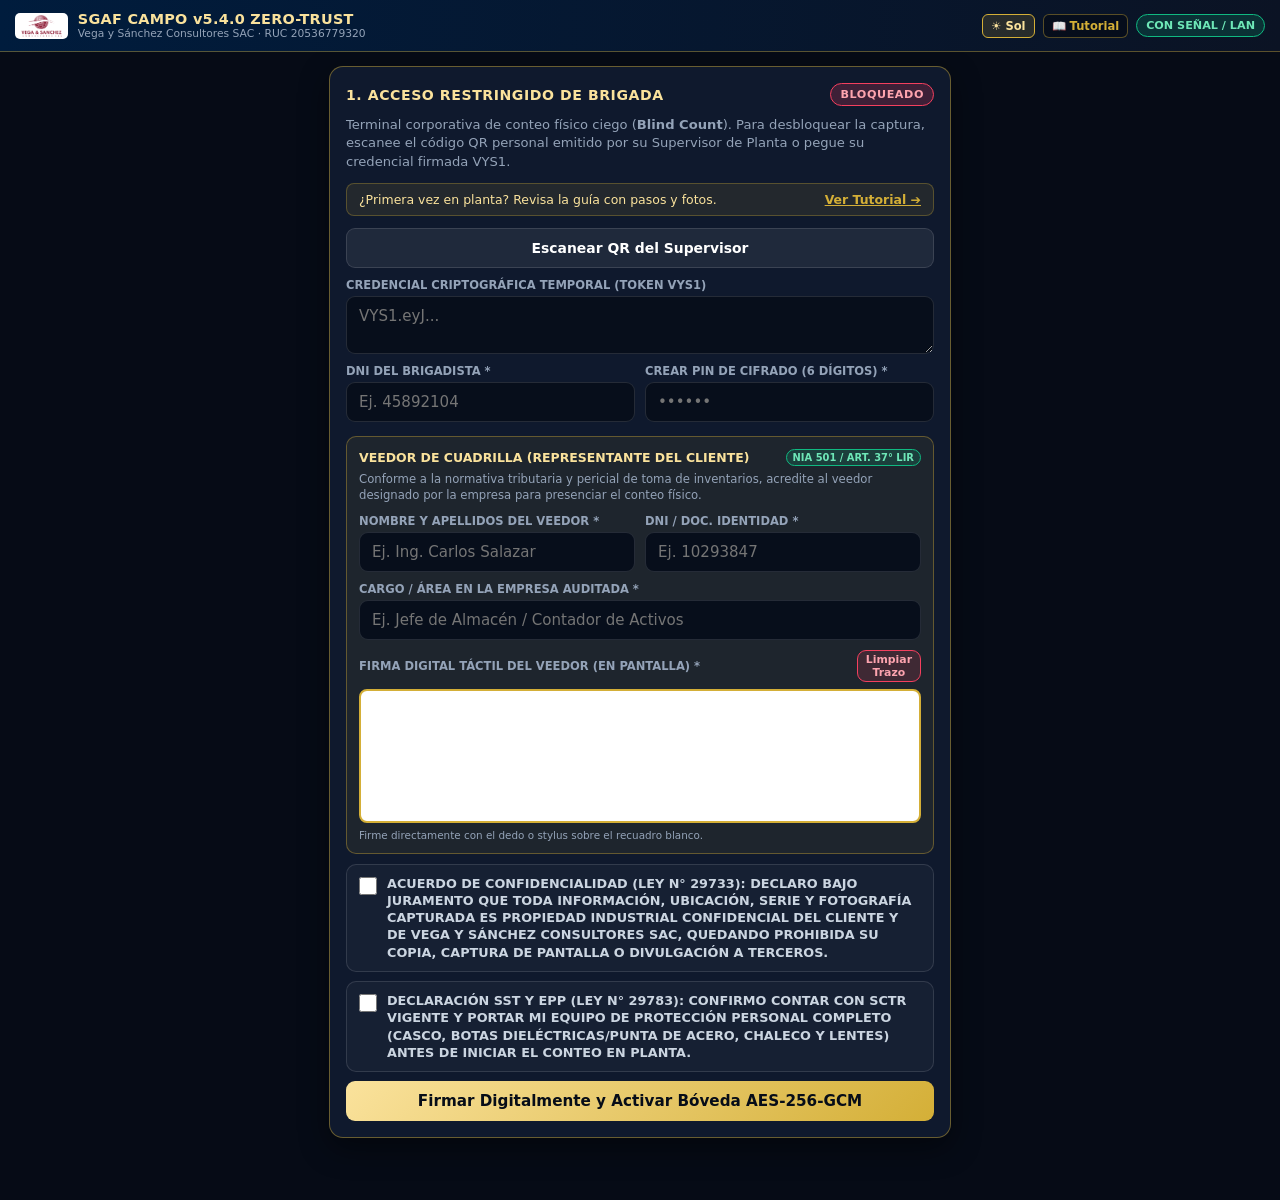
==== commit eb8cd9e4: "release(portal-v5.3.2): portal corporativo B2B oficial, 4 servicios integrales y brochure 2026" ====
--- a/campo.html
+++ b/campo.html
@@ -6,7 +6,7 @@
     <meta name="theme-color" content="#003366">
     <meta name="apple-mobile-web-app-capable" content="yes">
     <meta name="robots" content="noindex, nofollow">
-    <title>SGAF Campo v5.3 Zero-Trust — Vega y Sánchez Consultores SAC</title>
+    <title>SGAF Campo v5.4.0 Zero-Trust — Vega y Sánchez Consultores SAC</title>
     <link rel="manifest" href="manifest.json">
     <link rel="icon" type="image/png" href="img/logo.png">
     <style>
@@ -27,6 +27,24 @@
         * { box-sizing: border-box; margin: 0; padding: 0; font-family: system-ui, -apple-system, 'Segoe UI', Roboto, sans-serif; }
         body { background: var(--bg); color: var(--text); min-height: 100vh; padding-bottom: 48px; }
 
+        /* Modo Alto Contraste Solar (Visibilidad a pleno sol en mina/patio) */
+        body.solar-theme { background: #ffffff !important; color: #000000 !important; }
+        body.solar-theme header { background: #e2e8f0 !important; border-bottom: 2px solid #000000 !important; }
+        body.solar-theme .brand h1 { color: #000000 !important; }
+        body.solar-theme .brand .sub { color: #334155 !important; }
+        body.solar-theme .card { background: #f8fafc !important; border: 2px solid #000000 !important; box-shadow: 0 4px 12px rgba(0,0,0,0.15) !important; }
+        body.solar-theme .card h2 { color: #000000 !important; font-weight: 900 !important; }
+        body.solar-theme label { color: #000000 !important; font-weight: 800 !important; }
+        body.solar-theme input, body.solar-theme select, body.solar-theme textarea { background: #ffffff !important; color: #000000 !important; border: 2px solid #000000 !important; font-weight: 700 !important; }
+        body.solar-theme .btn-sec { background: #cbd5e1 !important; color: #000000 !important; border: 2px solid #000000 !important; }
+        body.solar-theme .btn-gold { background: #f59e0b !important; color: #000000 !important; border: 2px solid #000000 !important; font-weight: 900 !important; }
+        body.solar-theme .stat-box { background: #e2e8f0 !important; border: 2px solid #000000 !important; }
+        body.solar-theme .stat-box strong { color: #000000 !important; }
+        body.solar-theme .stat-box span { color: #334155 !important; font-weight: 700 !important; }
+        body.solar-theme .badge-banner { background: #f1f5f9 !important; border: 2px solid #000000 !important; }
+        body.solar-theme .item-row { background: #ffffff !important; border: 1px solid #000000 !important; color: #000000 !important; }
+        body.solar-theme .item-row small { color: #334155 !important; }
+
         header {
             background: linear-gradient(90deg, #001c3d, #0b1324);
             border-bottom: 1px solid rgba(212, 175, 55, 0.4);
@@ -125,11 +143,12 @@
         <div class="brand">
             <img src="img/logo.png" alt="Vega y Sánchez Consultores SAC">
             <div>
-                <h1>SGAF CAMPO v5.3 ZERO-TRUST</h1>
+                <h1>SGAF CAMPO v5.4.0 ZERO-TRUST</h1>
                 <div class="sub">Vega y Sánchez Consultores SAC · RUC 20536779320</div>
             </div>
         </div>
         <div style="display:flex; align-items:center; gap:8px;">
+            <button type="button" id="btn-solar" onclick="toggleSolarTheme()" style="padding:4px 8px; font-size:0.72rem; font-weight:700; background:rgba(212,175,55,0.15); border:1px solid var(--gold); color:var(--gold-light); border-radius:6px; cursor:pointer;">☀️ Sol</button>
             <a href="tutorial-campo.html" target="_blank" style="text-decoration:none; font-size:0.72rem; font-weight:700; color:var(--gold); border:1px solid rgba(212,175,55,0.4); padding:4px 8px; border-radius:6px; display:inline-flex; align-items:center; gap:4px; background:rgba(0,0,0,0.3);">📖 Tutorial</a>
             <span id="net-status" class="pill">VERIFICANDO</span>
         </div>
@@ -174,7 +193,43 @@
                 </div>
             </div>
 
-            <div style="margin-top: 10px;">
+            
+            <!-- Bloque Veedor de Cuadrilla (NIA 501 / Art. 37° inc. f LIR) -->
+            <div style="margin-top: 14px; padding: 12px; background: rgba(212, 175, 55, 0.08); border: 1px solid rgba(212, 175, 55, 0.38); border-radius: 10px;">
+                <div style="font-size: 0.78rem; font-weight: 800; color: var(--gold-light); text-transform: uppercase; margin-bottom: 6px; display:flex; justify-content:space-between; align-items:center;">
+                    <span>Veedor de Cuadrilla (Representante del Cliente)</span>
+                    <span class="pill" style="font-size:0.62rem; padding:2px 6px;">NIA 501 / ART. 37° LIR</span>
+                </div>
+                <p style="font-size:0.73rem; color:var(--muted); margin-bottom:10px; line-height:1.35;">
+                    Conforme a la normativa tributaria y pericial de toma de inventarios, acredite al veedor designado por la empresa para presenciar el conteo físico.
+                </p>
+                <div class="row-2">
+                    <div class="field" style="margin:0;">
+                        <label>Nombre y Apellidos del Veedor *</label>
+                        <input type="text" id="inp-veedor-nombre" placeholder="Ej. Ing. Carlos Salazar">
+                    </div>
+                    <div class="field" style="margin:0;">
+                        <label>DNI / Doc. Identidad *</label>
+                        <input type="text" id="inp-veedor-dni" maxlength="12" inputmode="numeric" placeholder="Ej. 10293847">
+                    </div>
+                </div>
+                <div class="field" style="margin-top: 8px;">
+                    <label>Cargo / Área en la Empresa Auditada *</label>
+                    <input type="text" id="inp-veedor-cargo" placeholder="Ej. Jefe de Almacén / Contador de Activos">
+                </div>
+                <div class="field" style="margin-top: 8px; margin-bottom:0;">
+                    <div style="display:flex; justify-content:space-between; align-items:center; margin-bottom:3px;">
+                        <label style="margin:0;">Firma Digital Táctil del Veedor (En Pantalla) *</label>
+                        <button type="button" class="btn-sec" onclick="limpiarFirmaVeedor()" style="flex:0; padding:2px 8px; font-size:0.68rem; background:rgba(244,63,94,0.15); border-color:var(--ruby); color:#fda4af;">Limpiar Trazo</button>
+                    </div>
+                    <div style="background:#ffffff; border:2px solid var(--gold); border-radius:8px; overflow:hidden; touch-action:none;">
+                        <canvas id="canvas-veedor" width="600" height="130" style="width:100%; height:130px; display:block; cursor:crosshair;"></canvas>
+                    </div>
+                    <small style="color:var(--muted); font-size:0.65rem; margin-top:2px;">Firme directamente con el dedo o stylus sobre el recuadro blanco.</small>
+                </div>
+            </div>
+
+<div style="margin-top: 10px;">
                 <label class="check-box">
                     <input type="checkbox" id="chk-nda">
                     <span><strong>Acuerdo de Confidencialidad (Ley N° 29733):</strong> Declaro bajo juramento que toda información, ubicación, serie y fotografía capturada es propiedad industrial confidencial del cliente y de <strong>Vega y Sánchez Consultores SAC</strong>, quedando prohibida su copia, captura de pantalla o divulgación a terceros.</span>
@@ -250,6 +305,11 @@
                 <strong>🌿 Modo Eco-Batería Activo:</strong> Sensor de cámara pausado por inactividad (25s) para maximizar la autonomía del dispositivo. Toque para reactivar.
             </div>
 
+            <!-- Aviso de Modo Batería Crítica (< 15%) -->
+            <div id="alert-battery-critical" class="alert-nudge" style="background: rgba(244, 63, 94, 0.2); border-color: var(--ruby); color: #fda4af;">
+                <strong>⚠️ BATERÍA CRÍTICA (<span id="lbl-bat-pct">15%</span>):</strong> Modo Ultra-Ahorro activado. Stream continuo pausado; sensor GPS a demanda.
+            </div>
+
             <!-- KPIs de Brigadista -->
             <div class="stats-bar">
                 <div class="stat-box"><strong id="st-total">0</strong><span>Cifrados</span></div>
@@ -258,22 +318,32 @@
                 <div class="stat-box"><strong id="st-chain" style="color: var(--gold-light);">OK</strong><span>Hash-Chain</span></div>
             </div>
 
-            <!-- Formulario de Captura Ciega -->
+            <!-- Formulario de Captura Ciega Dual (Activo Fijo & Existencias) -->
             <div class="card">
                 <h2>
-                    <span>Captura Física en Campo (Blind Count)</span>
+                    <span>Captura en Campo (Blind Count)</span>
                     <button type="button" class="btn-sec" style="flex:0; padding:5px 10px; font-size:0.73rem;" onclick="bloquearPantalla()">Bloquear PIN</button>
                 </h2>
 
+                <!-- Selector de Modo de Encargo -->
+                <div style="display:flex; gap:6px; margin-bottom:12px; background:rgba(0,0,0,0.3); padding:4px; border-radius:10px; border:1px solid var(--border);">
+                    <button type="button" id="tab-mode-af" class="btn-sec" style="flex:1; padding:8px; font-size:0.8rem; background:rgba(212,175,55,0.25); border-color:var(--gold); color:var(--gold-light);" onclick="cambiarModoEncargo('activo_fijo')">🏗️ Activo Fijo</button>
+                    <button type="button" id="tab-mode-ex" class="btn-sec" style="flex:1; padding:8px; font-size:0.8rem; opacity:0.7;" onclick="cambiarModoEncargo('existencias')">📦 Existencias / Almacén</button>
+                </div>
+
                 <div id="capture-warn" class="error-msg"></div>
 
                 <video id="scan-video" class="cam-view" playsinline muted></video>
                 <div class="field">
-                    <label>Código de Plaqueta / Marbete *</label>
+                    <div style="display:flex; justify-content:space-between; align-items:center; margin-bottom:4px;">
+                        <label id="lbl-tag-field" style="margin:0;">Código de Plaqueta / Marbete * (Láser o Cámara)</label>
+                        <button type="button" id="btn-clone-last" class="btn-sec" style="flex:0; padding:3px 9px; font-size:0.72rem; color:var(--gold-light); border-color:var(--gold); font-weight:800;" onclick="clonarActivoAnterior()" title="Atajo Alt+C">⚡ Repetir Anterior (Alt+C)</button>
+                    </div>
                     <div class="btn-row">
                         <input type="text" id="f-codigo" placeholder="Ej. AF-00105" style="flex: 2; font-family: monospace; font-weight: 700;">
-                        <button type="button" class="btn-sec" onclick="escanearCodigoPlaqueta()">Lector Plaqueta</button>
+                        <button type="button" class="btn-sec" onclick="escanearCodigoPlaqueta()">Lector Óptico</button>
                     </div>
+                    <small style="color:var(--muted); font-size:0.67rem; margin-top:2px;">⚡ Compatible con gatillo láser de terminales industriales (Zebra, Honeywell, Chainway) y Bluetooth.</small>
                 </div>
 
                 <div class="row-2">
@@ -289,58 +359,155 @@
 
                 <div class="field" style="margin-top:10px;">
                     <label>Denominación / Descripción Técnica Física *</label>
-                    <input type="text" id="f-desc" placeholder="Ej. Compresor de Tornillo 50 HP">
-                </div>
-
-                <div class="row-2">
-                    <div class="field" style="margin:0;">
-                        <label>Marca</label>
-                        <input type="text" id="f-marca" placeholder="Ej. Atlas Copco">
+                    <input type="text" id="f-desc" placeholder="Ej. Compresor de Tornillo 50 HP" list="dl-familias" autocomplete="off">
+                </div>
+
+                <!-- Campos Exclusivos Activo Fijo -->
+                <div id="af-fields-container">
+                    <div class="row-2">
+                        <div class="field" style="margin:0;">
+                            <label>Marca</label>
+                            <input type="text" id="f-marca" placeholder="Ej. Atlas Copco" list="dl-marcas" autocomplete="off">
+                        </div>
+                        <div class="field" style="margin:0;">
+                            <label>Modelo</label>
+                            <input type="text" id="f-modelo" placeholder="Ej. GA37+">
+                        </div>
                     </div>
-                    <div class="field" style="margin:0;">
-                        <label>Modelo</label>
-                        <input type="text" id="f-modelo" placeholder="Ej. GA37+">
+
+                    <div class="row-2" style="margin-top:10px;">
+                        <div class="field" style="margin:0;">
+                            <label>Número de Serie / Chasis / VIN</label>
+                            <input type="text" id="f-serie" placeholder="S/N">
+                        </div>
+                        <div class="field" style="margin:0;">
+                            <div style="display:flex; justify-content:space-between; align-items:center; margin-bottom:3px;">
+                                <label style="margin:0;">Estado Tasación (V&S / SBN)</label>
+                                <button type="button" class="btn-sec" onclick="abrirModalCriterios()" style="flex:0; padding:2px 7px; font-size:0.67rem; color:var(--gold-light); border-color:rgba(212,175,55,0.4);" title="Ver matriz pericial de depreciación Heidecke">ℹ️ Criterios</button>
+                            </div>
+                            <select id="f-estado">
+                                <option value="OPTIMO">1 - Nuevo / Óptimo</option>
+                                <option value="BUENO" selected>2 - Bueno (Operativo normal)</option>
+                                <option value="REGULAR">3 - Regular (Desgaste medio)</option>
+                                <option value="MALO">4 - Malo (Inoperativo / Baja)</option>
+                                <option value="CHATARRA">5 - Chatarra / RAEE</option>
+                            </select>
+                        </div>
                     </div>
-                </div>
-
-                <div class="row-2">
-                    <div class="field" style="margin:0;">
-                        <label>Número de Serie / Chasis / VIN</label>
-                        <input type="text" id="f-serie" placeholder="S/N">
+
+                    <!-- Métricas RNT Art. 129°: Horómetro y Odómetro -->
+                    <div class="row-2" style="margin-top:10px;">
+                        <div class="field" style="margin:0;">
+                            <label>Horómetro (Horas Motor RNT)</label>
+                            <input type="number" step="0.1" id="f-horometro" placeholder="Ej. 14250.5">
+                        </div>
+                        <div class="field" style="margin:0;">
+                            <label>Odómetro (Kilometraje)</label>
+                            <input type="number" step="1" id="f-odometro" placeholder="Ej. 85400">
+                        </div>
                     </div>
-                    <div class="field" style="margin:0;">
-                        <label>Estado Tasación (V&S / SBN)</label>
-                        <select id="f-estado">
-                            <option value="OPTIMO">1 - Nuevo / Óptimo</option>
-                            <option value="BUENO" selected>2 - Bueno (Operativo normal)</option>
-                            <option value="REGULAR">3 - Regular (Desgaste medio)</option>
-                            <option value="MALO">4 - Malo (Inoperativo / Baja)</option>
-                            <option value="CHATARRA">5 - Chatarra / RAEE</option>
-                        </select>
+
+                    <!-- Despiece Modular Padre - Hijo -->
+                    <div style="margin-top:10px; padding:8px 10px; background:rgba(255,255,255,0.02); border:1px solid var(--border); border-radius:8px;">
+                        <label class="check-box" style="margin:0; padding:0; background:transparent; border:none;">
+                            <input type="checkbox" id="chk-is-component" onchange="toggleComponentBox()">
+                            <span style="font-size:0.75rem;">¿Es componente / despiece de un activo mayor?</span>
+                        </label>
+                        <div id="parent-tag-box" class="field hidden" style="margin-top:8px; margin-bottom:0;">
+                            <label>Plaqueta del Activo Padre</label>
+                            <input type="text" id="f-parent-tag" placeholder="Ej. AF-00100 (Chasis / Máquina Principal)">
+                        </div>
                     </div>
                 </div>
 
-                <div class="field">
+                <!-- Campos Exclusivos Existencias (Almacén / NIC 2) -->
+                <div id="existencias-fields-container" class="hidden">
+                    <div class="row-2">
+                        <div class="field" style="margin:0;">
+                            <label>Código Material / SKU *</label>
+                            <input type="text" id="f-sku" placeholder="Ej. MAT-88401">
+                        </div>
+                        <div class="field" style="margin:0;">
+                            <label>N° Lote / Batch</label>
+                            <input type="text" id="f-lote" placeholder="Ej. L-2026-X">
+                        </div>
+                    </div>
+                    <div class="row-2" style="margin-top:10px;">
+                        <div class="field" style="margin:0;">
+                            <label>Cantidad Contada (Físico) *</label>
+                            <input type="number" step="0.01" id="f-cantidad" placeholder="Ej. 50">
+                        </div>
+                        <div class="field" style="margin:0;">
+                            <label>Unidad de Medida (Catálogo 03 SUNAT) *</label>
+                            <select id="f-unidad-medida">
+                                <option value="NIU" selected>NIU - Unidad (Bienes / Piezas)</option>
+                                <option value="KGM">KGM - Kilogramos</option>
+                                <option value="LTR">LTR - Litros</option>
+                                <option value="MTR">MTR - Metros Lineales</option>
+                                <option value="MTK">MTK - Metros Cuadrados</option>
+                                <option value="MTQ">MTQ - Metros Cúbicos</option>
+                                <option value="GLI">GLI - Galones</option>
+                                <option value="PZA">PZA - Piezas</option>
+                                <option value="CEN">CEN - Ciento</option>
+                                <option value="MIL">MIL - Millar</option>
+                            </select>
+                        </div>
+                    </div>
+                    <div class="row-2" style="margin-top:10px;">
+                        <div class="field" style="margin:0;">
+                            <label>Fecha Vencimiento (Si aplica)</label>
+                            <input type="date" id="f-fecha-venc">
+                        </div>
+                        <div class="field" style="margin:0;">
+                            <label>Estado Físico Existencia</label>
+                            <select id="f-estado-existencia">
+                                <option value="CONFORME" selected>1 - Conforme (Buen estado)</option>
+                                <option value="DETERIORADO">2 - Deteriorado / Dañado (Desmedro)</option>
+                                <option value="VENCIDO">3 - Vencido (Baja tributaria)</option>
+                                <option value="OBSOLETO">4 - Obsoleto (Desuso tecnológico)</option>
+                            </select>
+                        </div>
+                    </div>
+                </div>
+
+                <div class="field" style="margin-top:10px;">
                     <label>Observaciones Periciales</label>
                     <input type="text" id="f-obs" placeholder="Placa borrosa, sin guarda, fuera de uso...">
                 </div>
 
-                <!-- Cámara Viva WebRTC Anti-Fraude (Sin subida de galería) -->
+                <!-- Cámara Viva WebRTC Anti-Fraude con Doble Foto Pericial -->
                 <div class="field">
-                    <label>Evidencia Fotográfica Forense en Vivo (WebRTC + Sello GPS)</label>
+                    <label>Evidencia Fotográfica Forense en Vivo (Doble Toma Pericial)</label>
                     <video id="live-cam" class="cam-view" playsinline muted></video>
                     <div class="btn-row">
-                        <button type="button" class="btn-sec" id="btn-open-cam" onclick="abrirCamaraEvidencia()">Activar Cámara en Vivo</button>
-                        <button type="button" class="btn-amber hidden" id="btn-shot-cam" onclick="dispararFotoForense()">Capturar Placa con Sello</button>
+                        <button type="button" class="btn-sec" id="btn-open-cam" onclick="abrirCamaraEvidencia()">Activar Cámara</button>
+                        <button type="button" class="btn-sec hidden" id="btn-torch" onclick="toggleTorch()">🔦 Flash</button>
+                        <button type="button" class="btn-amber hidden" id="btn-shot-detail" onclick="dispararFotoForense('detalle')">📸 1. Placa/Plaqueta</button>
+                        <button type="button" class="btn-amber hidden" id="btn-shot-pano" onclick="dispararFotoForense('panoramica')">📸 2. Panorámica</button>
                         <button type="button" class="btn-sec" onclick="capturarGpsEnVivo()">Fijar GPS</button>
                     </div>
                     <div id="gps-readout" style="font-size: 0.74rem; color: var(--muted); margin-top: 5px;">GPS pendiente de lectura...</div>
-                    <img id="photo-thumb" alt="Evidencia con marca de agua">
+                    <div class="row-2" style="margin-top:6px;">
+                        <div>
+                            <label style="font-size:0.65rem;">Foto 1: Detalle Placa</label>
+                            <img id="photo-thumb-1" alt="Foto Detalle" style="width:100%; max-height:120px; object-fit:cover; border-radius:6px; display:none; border:1px solid var(--emerald);">
+                        </div>
+                        <div>
+                            <label style="font-size:0.65rem;">Foto 2: Panorámica General</label>
+                            <img id="photo-thumb-2" alt="Foto Panorámica" style="width:100%; max-height:120px; object-fit:cover; border-radius:6px; display:none; border:1px solid #38bdf8;">
+                        </div>
+                    </div>
                 </div>
 
                 <button type="button" class="btn-gold" onclick="guardarActivoCifrado()">
                     Cifrar y Encadenar Activo (AES-256-GCM + SHA-256)
                 </button>
+
+                <!-- Anulación y Cuadre de Marbetes Físicos -->
+                <div style="display:flex; justify-content:space-between; align-items:center; margin-top:12px; padding-top:8px; border-top:1px dashed var(--border);">
+                    <span style="font-size:0.72rem; color:var(--muted);">¿Marbete físico dañado, doblado o inservible?</span>
+                    <button type="button" class="btn-danger" style="padding:5px 9px; font-size:0.72rem;" onclick="registrarPlaquetaAnulada()">⚠️ Anular Plaqueta</button>
+                </div>
             </div>
 
             <!-- Sincronización LAN / Exportación .vyspack / Crypto-Wipe -->
@@ -373,7 +540,7 @@
 
     <script>
         /* =========================================================================
-           SGAF-V&S v4.1 ZERO-TRUST FIELD ENGINE
+           SGAF-V&S v5.4.0 ZERO-TRUST FIELD ENGINE
            100% Interoperable byte a byte con Python `sgaf_hub/security_crypto.py`
         ========================================================================= */
         if ("serviceWorker" in navigator) {
@@ -398,7 +565,13 @@
         let currentGps = null;     // { lat, lon, acc }
         let currentPhotoB64 = null;
         let currentPhotoSha256 = "";
+        let currentPhoto2B64 = null;
+        let currentPhoto2Sha256 = "";
         let activeMediaStream = null;
+        let currentVideoTrack = null;
+        let isTorchOn = false;
+        let wakeLock = null;
+        let currentMode = "activo_fijo"; // "activo_fijo" | "existencias"
 
         /* ---------- Utilidades Binarias / Criptográficas ---------- */
         function hexToBytes(hex) {
@@ -604,13 +777,157 @@
         window.addEventListener("online", refreshNetPill);
         window.addEventListener("offline", refreshNetPill);
 
+        /* ---------- Modo Solar y Ergonomía de Campo ---------- */
+        function toggleSolarTheme() {
+            document.body.classList.toggle("solar-theme");
+            const btn = document.getElementById("btn-solar");
+            if (btn) {
+                btn.textContent = document.body.classList.contains("solar-theme") ? "🌙 Noche" : "☀️ Sol";
+            }
+        }
+
+        async function requestWakeLock() {
+            try {
+                if ("wakeLock" in navigator && !wakeLock) {
+                    wakeLock = await navigator.wakeLock.request("screen");
+                }
+            } catch (_) {}
+        }
+
+        function releaseWakeLock() {
+            try {
+                if (wakeLock) {
+                    wakeLock.release();
+                    wakeLock = null;
+                }
+            } catch (_) {}
+        }
+
+        document.addEventListener("visibilitychange", async () => {
+            if (document.visibilityState === "visible" && ramDekKey) {
+                await requestWakeLock();
+            }
+        });
+
+        /* ---------- Selector de Modo: Activo Fijo vs Existencias ---------- */
+        function cambiarModoEncargo(modo) {
+            currentMode = modo;
+            const tabAf = document.getElementById("tab-mode-af");
+            const tabEx = document.getElementById("tab-mode-ex");
+            const afFields = document.getElementById("af-fields-container");
+            const exFields = document.getElementById("existencias-fields-container");
+            const lblTag = document.getElementById("lbl-tag-field");
+
+            if (modo === "existencias") {
+                tabEx.style.background = "rgba(16, 185, 129, 0.25)";
+                tabEx.style.borderColor = "var(--emerald)";
+                tabEx.style.color = "#6ee7b7";
+                tabEx.style.opacity = "1";
+
+                tabAf.style.background = "rgba(255, 255, 255, 0.07)";
+                tabAf.style.borderColor = "var(--border)";
+                tabAf.style.color = "#fff";
+                tabAf.style.opacity = "0.7";
+
+                afFields.classList.add("hidden");
+                exFields.classList.remove("hidden");
+                lblTag.textContent = "Código de Marbete / Conteo Almacén *";
+            } else {
+                tabAf.style.background = "rgba(212, 175, 55, 0.25)";
+                tabAf.style.borderColor = "var(--gold)";
+                tabAf.style.color = "var(--gold-light)";
+                tabAf.style.opacity = "1";
+
+                tabEx.style.background = "rgba(255, 255, 255, 0.07)";
+                tabEx.style.borderColor = "var(--border)";
+                tabEx.style.color = "#fff";
+                tabEx.style.opacity = "0.7";
+
+                exFields.classList.add("hidden");
+                afFields.classList.remove("hidden");
+                lblTag.textContent = "Código de Plaqueta / Marbete * (Láser o Cámara)";
+            }
+        }
+
+        function toggleComponentBox() {
+            const chk = document.getElementById("chk-is-component");
+            const box = document.getElementById("parent-tag-box");
+            if (chk && box) {
+                if (chk.checked) box.classList.remove("hidden");
+                else box.classList.add("hidden");
+            }
+        }
+
+        /* ---------- Sniffer Global de Escáner Láser Hardware (HID Keydown Burst) ---------- */
+        let barcodeBuffer = "";
+        let lastKeyTime = 0;
+        window.addEventListener("keydown", (e) => {
+            const now = performance.now();
+            const delta = now - lastKeyTime;
+            lastKeyTime = now;
+
+            if (e.key === "Enter") {
+                if (barcodeBuffer.length >= 3 && delta < 50) {
+                    e.preventDefault();
+                    const scanned = barcodeBuffer.trim().toUpperCase();
+                    barcodeBuffer = "";
+                    playScanBeep();
+                    if (currentMode === "existencias") {
+                        const fSku = document.getElementById("f-sku");
+                        if (fSku && (!fSku.value || document.activeElement !== fSku)) {
+                            fSku.value = scanned;
+                        }
+                    } else {
+                        const fCod = document.getElementById("f-codigo");
+                        if (fCod) fCod.value = scanned;
+                    }
+                } else {
+                    barcodeBuffer = "";
+                }
+                return;
+            }
+            if (e.key.length === 1) {
+                if (delta > 50) {
+                    barcodeBuffer = e.key;
+                } else {
+                    barcodeBuffer += e.key;
+                }
+            }
+        });
+
         function stopMediaStreams() {
             if (activeMediaStream) {
                 activeMediaStream.getTracks().forEach((t) => t.stop());
                 activeMediaStream = null;
             }
+            currentVideoTrack = null;
+            isTorchOn = false;
             document.querySelectorAll("video.cam-view").forEach((v) => { v.style.display = "none"; });
-            document.getElementById("btn-shot-cam").classList.add("hidden");
+            const btnTorch = document.getElementById("btn-torch");
+            if (btnTorch) { btnTorch.classList.add("hidden"); btnTorch.textContent = "🔦 Flash"; }
+            const btnDetail = document.getElementById("btn-shot-detail");
+            if (btnDetail) btnDetail.classList.add("hidden");
+            const btnPano = document.getElementById("btn-shot-pano");
+            if (btnPano) btnPano.classList.add("hidden");
+            const btnLegacy = document.getElementById("btn-shot-cam");
+            if (btnLegacy) btnLegacy.classList.add("hidden");
+        }
+
+        async function toggleTorch() {
+            if (!currentVideoTrack) return;
+            try {
+                const capabilities = currentVideoTrack.getCapabilities ? currentVideoTrack.getCapabilities() : {};
+                if (capabilities.torch) {
+                    isTorchOn = !isTorchOn;
+                    await currentVideoTrack.applyConstraints({ advanced: [{ torch: isTorchOn }] });
+                    const btn = document.getElementById("btn-torch");
+                    if (btn) btn.textContent = isTorchOn ? "🔦 Apagar" : "🔦 Flash";
+                } else {
+                    alert("La linterna no es soportada por este dispositivo.");
+                }
+            } catch (err) {
+                alert("Error al controlar la linterna: " + err.message);
+            }
         }
 
         /* ---------- Enrolamiento Inicial Zero-Trust ---------- */
@@ -680,6 +997,21 @@
                 }
 
                 // 1. Generar DEK aleatoria de 256 bits y envolverla con PIN + Clave Pública Maestra RSA-2048
+                
+                const vNombre = (document.getElementById("inp-veedor-nombre") ? document.getElementById("inp-veedor-nombre").value : "").trim();
+                const vDni = (document.getElementById("inp-veedor-dni") ? document.getElementById("inp-veedor-dni").value : "").trim();
+                const vCargo = (document.getElementById("inp-veedor-cargo") ? document.getElementById("inp-veedor-cargo").value : "").trim();
+
+                if (!vNombre || !vDni || !vCargo) {
+                    throw new Error("Debe registrar Nombre, DNI y Cargo del Veedor del Cliente (NIA 501 / Art. 37° inc. f LIR).");
+                }
+                if (!hasVeedorDrawn) {
+                    throw new Error("El Veedor del Cliente debe firmar digitalmente en el recuadro de firma antes de iniciar la jornada.");
+                }
+                const canvasV = document.getElementById("canvas-veedor");
+                const vFirmaB64 = canvasV ? canvasV.toDataURL("image/png") : "";
+                const vFirmaHash = await sha256Hex(vFirmaB64);
+
                 const dekRaw = crypto.getRandomValues(new Uint8Array(32));
                 const saltPin = crypto.getRandomValues(new Uint8Array(16));
                 const ivPin = crypto.getRandomValues(new Uint8Array(12));
@@ -819,6 +1151,7 @@
                     );
                     const rec = JSON.parse(new TextDecoder().decode(decBuf));
                     plainRecords.push(rec);
+                    lastCapturedRecord = rec;
                     if (rec.captured_at_ms > lastCapturedMs) lastCapturedMs = rec.captured_at_ms;
                 }
                 abrirVistaOperativa();
@@ -829,6 +1162,7 @@
         }
 
         function bloquearPantalla() {
+            releaseWakeLock();
             ramDekKey = null;
             ramDekRaw = null;
             plainRecords = [];
@@ -840,6 +1174,8 @@
             document.getElementById("view-enroll").classList.add("hidden");
             document.getElementById("view-unlock").classList.add("hidden");
             document.getElementById("view-workspace").classList.remove("hidden");
+
+            requestWakeLock();
 
             const c = vaultMeta.claims;
             document.getElementById("lbl-worker").textContent = `${c.n} (${c.w})`;
@@ -900,8 +1236,10 @@
                     out.textContent = txt;
                 },
                 (err) => {
-                    out.textContent = "Sin lectura GPS (" + err.message + ")";
+                    currentGps = null; // FIX: resetea coordenadas para no arrastrar GPS fantasma
+                    out.textContent = "Sin lectura GPS (" + err.message + ") · ZONA INTERIOR";
                     stGeo.textContent = "SIN GPS";
+                    stGeo.style.color = "#fda4af";
                 },
                 { enableHighAccuracy: true, timeout: 8000, maximumAge: 15000 }
             );
@@ -962,7 +1300,12 @@
                             if (res.length > 0) {
                                 clearInterval(timer);
                                 playScanBeep();
-                                document.getElementById("f-codigo").value = res[0].rawValue.trim().toUpperCase();
+                                const val = res[0].rawValue.trim().toUpperCase();
+                                document.getElementById("f-codigo").value = val;
+                                if (currentMode === "existencias") {
+                                    const fSku = document.getElementById("f-sku");
+                                    if (fSku && !fSku.value) fSku.value = val;
+                                }
                                 stopMediaStreams();
                             }
                         } catch (_) {}
@@ -983,16 +1326,21 @@
                 activeMediaStream = await navigator.mediaDevices.getUserMedia({
                     video: { facingMode: "environment", width: { ideal: 1280 }, height: { ideal: 720 } }
                 });
+                currentVideoTrack = activeMediaStream.getVideoTracks()[0] || null;
                 vid.srcObject = activeMediaStream;
                 vid.style.display = "block";
-                document.getElementById("btn-shot-cam").classList.remove("hidden");
+                document.getElementById("btn-shot-detail").classList.remove("hidden");
+                document.getElementById("btn-shot-pano").classList.remove("hidden");
+                if (currentVideoTrack && currentVideoTrack.getCapabilities && currentVideoTrack.getCapabilities().torch) {
+                    document.getElementById("btn-torch").classList.remove("hidden");
+                }
                 await vid.play();
             } catch (err) {
                 alert("Acceso a cámara en vivo denegado o no disponible: " + err.message);
             }
         }
 
-        async function dispararFotoForense() {
+        async function dispararFotoForense(tipo) {
             const vid = document.getElementById("live-cam");
             if (!activeMediaStream || !vid.videoWidth) return;
 
@@ -1013,16 +1361,31 @@
             ctx.fillStyle = "#fae29c";
             ctx.font = "bold 12px monospace";
             const cod = (document.getElementById("f-codigo").value || "S/COD").trim().toUpperCase();
+            const tagLabel = (tipo === "panoramica") ? "PANORÁMICA" : "DETALLE";
             const gpsTxt = currentGps ? `${currentGps.lat},${currentGps.lon}` : "NO_GPS";
-            const stamp = `V&S ZERO-TRUST | ${vaultMeta.claims.p} | ${vaultMeta.claims.w} | ${cod} | ${new Date().toISOString()} | ${gpsTxt}`;
+            const stamp = `V&S ZERO-TRUST [${tagLabel}] | ${vaultMeta.claims.p} | ${vaultMeta.claims.w} | ${cod} | ${new Date().toISOString()} | ${gpsTxt}`;
             ctx.fillText(stamp.slice(0, 108), 8, h - 16);
 
-            currentPhotoB64 = canvas.toDataURL("image/jpeg", 0.74);
-            currentPhotoSha256 = await sha256Hex(currentPhotoB64);
-
-            const thumb = document.getElementById("photo-thumb");
-            thumb.src = currentPhotoB64;
-            thumb.style.display = "block";
+            const b64 = canvas.toDataURL("image/jpeg", 0.72);
+            const sha = await sha256Hex(b64);
+
+            if (tipo === "panoramica") {
+                currentPhoto2B64 = b64;
+                currentPhoto2Sha256 = sha;
+                const thumb2 = document.getElementById("photo-thumb-2");
+                if (thumb2) {
+                    thumb2.src = b64;
+                    thumb2.style.display = "block";
+                }
+            } else {
+                currentPhotoB64 = b64;
+                currentPhotoSha256 = sha;
+                const thumb1 = document.getElementById("photo-thumb-1");
+                if (thumb1) {
+                    thumb1.src = b64;
+                    thumb1.style.display = "block";
+                }
+            }
             stopMediaStreams();
         }
 
@@ -1041,17 +1404,20 @@
                 return;
             }
 
+            const isEx = (currentMode === "existencias");
             const codigo = document.getElementById("f-codigo").value.trim().toUpperCase();
             const desc = document.getElementById("f-desc").value.trim();
             const ubic = document.getElementById("f-ubicacion").value.trim() || vaultMeta.claims.s;
 
             if (!codigo || !desc) {
-                warnBox.textContent = "El Código de Plaqueta y la Descripción Técnica son obligatorios.";
+                warnBox.textContent = isEx 
+                    ? "El Código de Marbete/Conteo y la Descripción del Material son obligatorios."
+                    : "El Código de Plaqueta y la Descripción Técnica son obligatorios.";
                 warnBox.style.display = "block";
                 return;
             }
             if (plainRecords.some((r) => r.codigo_plaqueta === codigo)) {
-                warnBox.textContent = `La plaqueta ${codigo} ya fue registrada en su sesión actual.`;
+                warnBox.textContent = `El código ${codigo} ya fue registrado en su sesión actual.`;
                 warnBox.style.display = "block";
                 return;
             }
@@ -1084,25 +1450,48 @@
             const lon = currentGps ? currentGps.lon : null;
             const currHash = await computeRecordHash(prevHash, codigo, nowMs, lat, lon, currentPhotoSha256);
 
+            const fHor = document.getElementById("f-horometro");
+            const fOdo = document.getElementById("f-odometro");
+            const fParent = document.getElementById("f-parent-tag");
+            const fSku = document.getElementById("f-sku");
+            const fLote = document.getElementById("f-lote");
+            const fCant = document.getElementById("f-cantidad");
+            const fUm = document.getElementById("f-unidad-medida");
+            const fVenc = document.getElementById("f-fecha-venc");
+            const fEstEx = document.getElementById("f-estado-existencia");
+
             const rec = {
                 seq_num: seqNum,
+                tipo_encargo: currentMode,
                 codigo_plaqueta: codigo,
                 codigo_anterior: document.getElementById("f-cod-ant").value.trim() || null,
                 descripcion: desc,
-                marca: document.getElementById("f-marca").value.trim() || null,
-                modelo: document.getElementById("f-modelo").value.trim() || null,
-                serie: document.getElementById("f-serie").value.trim() || null,
+                marca: isEx ? null : (document.getElementById("f-marca").value.trim() || null),
+                modelo: isEx ? null : (document.getElementById("f-modelo").value.trim() || null),
+                serie: isEx ? null : (document.getElementById("f-serie").value.trim() || null),
                 ubicacion: ubic,
                 responsable: c.n,
-                estado_conservacion: document.getElementById("f-estado").value,
+                estado_conservacion: isEx ? (fEstEx ? fEstEx.value : "CONFORME") : document.getElementById("f-estado").value,
                 observaciones: document.getElementById("f-obs").value.trim() || null,
+                horometro: (!isEx && fHor && fHor.value) ? parseFloat(fHor.value) : null,
+                odometro: (!isEx && fOdo && fOdo.value) ? parseFloat(fOdo.value) : null,
+                parent_tag: (!isEx && fParent && fParent.value.trim()) ? fParent.value.trim().toUpperCase() : null,
+                sku: isEx ? (fSku && fSku.value.trim() ? fSku.value.trim().toUpperCase() : codigo) : null,
+                lote: (isEx && fLote) ? fLote.value.trim() || null : null,
+                cantidad: (isEx && fCant && fCant.value) ? parseFloat(fCant.value) : 1.0,
+                unidad_medida: (isEx && fUm) ? fUm.value : "NIU",
+                fecha_vencimiento: (isEx && fVenc) ? fVenc.value || null : null,
                 lat: lat,
                 lon: lon,
                 gps_accuracy_m: currentGps ? currentGps.acc : null,
                 fuente_camara: currentPhotoB64 ? "WEBRTC_LIVE" : "SIN_FOTO",
                 photo_b64: currentPhotoB64,
                 photo_sha256: currentPhotoSha256 || "",
+                photo2_b64: currentPhoto2B64,
+                photo2_sha256: currentPhoto2Sha256 || "",
                 captured_at_ms: nowMs,
+                veedor_dni: (vaultMeta && vaultMeta.veedor) ? vaultMeta.veedor.dni : null,
+                veedor_nombre: (vaultMeta && vaultMeta.veedor) ? vaultMeta.veedor.nombre : null,
                 prev_hash: prevHash,
                 curr_hash: currHash
             };
@@ -1121,6 +1510,7 @@
             });
 
             plainRecords.push(rec);
+            lastCapturedRecord = rec;
 
             // Actualizar snapshot cifrado de doble sobre `.vyspack` (permite rescate con llave maestra aun con pantalla bloqueada)
             vaultMeta.latest_vyspack = await buildDualKeyVyspack(
@@ -1133,14 +1523,109 @@
             await idbPut("meta", vaultMeta);
 
             // Limpiar campos del ítem
-            ["f-codigo", "f-cod-ant", "f-desc", "f-marca", "f-modelo", "f-serie", "f-obs"].forEach((id) => {
-                document.getElementById(id).value = "";
+            ["f-cod-ant", "f-desc", "f-marca", "f-modelo", "f-serie", "f-obs", "f-horometro", "f-odometro", "f-parent-tag", "f-sku", "f-lote", "f-cantidad", "f-fecha-venc"].forEach((id) => {
+                const el = document.getElementById(id);
+                if (el) el.value = "";
             });
+            const elCod = document.getElementById("f-codigo");
+            if (elCod) {
+                const nextTag = calcularSiguienteCodigoPlaqueta(codigo);
+                elCod.value = (nextTag && nextTag !== codigo) ? nextTag : "";
+                elCod.select();
+            }
+            const chkComp = document.getElementById("chk-is-component");
+            if (chkComp) chkComp.checked = false;
+            const pBox = document.getElementById("parent-tag-box");
+            if (pBox) pBox.classList.add("hidden");
+
             currentPhotoB64 = null;
             currentPhotoSha256 = "";
-            document.getElementById("photo-thumb").style.display = "none";
+            currentPhoto2B64 = null;
+            currentPhoto2Sha256 = "";
+            const t1 = document.getElementById("photo-thumb-1");
+            if (t1) t1.style.display = "none";
+            const t2 = document.getElementById("photo-thumb-2");
+            if (t2) t2.style.display = "none";
 
             renderizarEstadoOperativo();
+        }
+
+        /* ---------- Registro de Plaquetas Físicas Anuladas / Mermas ---------- */
+        async function registrarPlaquetaAnulada() {
+            const cod = prompt("Ingrese el Código de la Plaqueta que se dañó, dobló o quedó inservible:");
+            if (!cod || !cod.trim()) return;
+            const codigo = cod.trim().toUpperCase();
+            const motivo = prompt("Motivo de anulación (ej. Doblada en remache, Adhesivo contaminado, Caída a tanque):", "Doblada en fijación física") || "Doblada en fijación física";
+
+            if (plainRecords.some((r) => r.codigo_plaqueta === codigo)) {
+                alert(`La plaqueta ${codigo} ya está registrada en la sesión.`);
+                return;
+            }
+
+            const c = vaultMeta.claims;
+            const nowMs = Date.now();
+            const seqNum = plainRecords.length + 1;
+            const prevHash = plainRecords.length === 0
+                ? await computeGenesisHash(c.p, c.w)
+                : plainRecords[plainRecords.length - 1].curr_hash;
+
+            const lat = currentGps ? currentGps.lat : null;
+            const lon = currentGps ? currentGps.lon : null;
+            const currHash = await computeRecordHash(prevHash, codigo, nowMs, lat, lon, "ANULADA");
+
+            const rec = {
+                seq_num: seqNum,
+                tipo_encargo: "plaqueta_anulada",
+                codigo_plaqueta: codigo,
+                codigo_anterior: null,
+                descripcion: `[PLAQUETA ANULADA / MERMA FÍSICA] Motivo: ${motivo}`,
+                marca: null,
+                modelo: null,
+                serie: null,
+                ubicacion: vaultMeta.claims.s || "PLANTA",
+                responsable: c.n,
+                estado_conservacion: "ANULADA",
+                observaciones: `Merma física de marbete: ${motivo}`,
+                lat: lat,
+                lon: lon,
+                gps_accuracy_m: currentGps ? currentGps.acc : null,
+                fuente_camara: "MERMA_FISICA",
+                photo_b64: null,
+                photo_sha256: "ANULADA",
+                photo2_b64: null,
+                photo2_sha256: "ANULADA",
+                captured_at_ms: nowMs,
+                veedor_dni: (vaultMeta && vaultMeta.veedor) ? vaultMeta.veedor.dni : null,
+                veedor_nombre: (vaultMeta && vaultMeta.veedor) ? vaultMeta.veedor.nombre : null,
+                prev_hash: prevHash,
+                curr_hash: currHash
+            };
+
+            const ivRec = crypto.getRandomValues(new Uint8Array(12));
+            const ctRec = await crypto.subtle.encrypt(
+                { name: "AES-GCM", iv: ivRec },
+                ramDekKey,
+                new TextEncoder().encode(JSON.stringify(rec))
+            );
+            await idbPut("records", {
+                seq_num: seqNum,
+                iv: b64uEncode(ivRec),
+                ct: b64uEncode(new Uint8Array(ctRec))
+            });
+
+            plainRecords.push(rec);
+
+            vaultMeta.latest_vyspack = await buildDualKeyVyspack(
+                { token: vaultMeta.token, nda: vaultMeta.nda, records: plainRecords },
+                ramDekRaw,
+                vaultMeta.pin_envelope,
+                vaultMeta.escrow_envelope,
+                vaultMeta.claims
+            );
+            await idbPut("meta", vaultMeta);
+
+            renderizarEstadoOperativo();
+            alert(`Plaqueta ${codigo} registrada como ANULADA/MERMA. El rollo mantendrá su cuadre exacto.`);
         }
 
         function renderizarEstadoOperativo() {
@@ -1170,15 +1655,25 @@
                 list.innerHTML = `<div style="font-size:0.8rem; color:var(--muted); text-align:center; padding:12px;">Bóveda lista. Ningún activo capturado aún.</div>`;
                 return;
             }
-            list.innerHTML = plainRecords.slice().reverse().slice(0, 30).map((r) => `
+            list.innerHTML = plainRecords.slice().reverse().slice(0, 30).map((r) => {
+                let badge = "AF";
+                if (r.tipo_encargo === "existencias") badge = "EXISTENCIA";
+                else if (r.tipo_encargo === "plaqueta_anulada") badge = "ANULADA";
+                
+                let photoStatus = "SIN FOTO";
+                if (r.photo_b64 && r.photo2_b64) photoStatus = "2 FOTOS OK";
+                else if (r.photo_b64 || r.photo2_b64) photoStatus = "1 FOTO OK";
+                else if (r.tipo_encargo === "plaqueta_anulada") photoStatus = "MERMA";
+
+                return `
                 <div class="item-row">
                     <div>
-                        <strong style="color:var(--gold-light); font-family:monospace;">#${r.seq_num} · ${r.codigo_plaqueta}</strong> — ${r.descripcion}
+                        <strong style="color:var(--gold-light); font-family:monospace;">#${r.seq_num} [${badge}] ${r.codigo_plaqueta}</strong> — ${r.descripcion}
                         <small>${r.ubicacion} · ${r.estado_conservacion} · SHA256: ${r.curr_hash.slice(0, 12)}...</small>
                     </div>
-                    <span class="pill" style="font-size:0.65rem;">${r.photo_b64 ? "FOTO OK" : "SIN FOTO"}</span>
-                </div>
-            `).join("");
+                    <span class="pill" style="font-size:0.65rem;">${photoStatus}</span>
+                </div>`;
+            }).join("");
         }
 
         /* ---------- Sincronización Directa a Hub y Exportación .vyspack ---------- */
@@ -1241,7 +1736,12 @@
             } catch (err) {
                 msg.style.color = "#fda4af";
                 const safeDropUrl = `${hubUrl}/drop`.replace(/"/g, "");
-                msg.innerHTML = `Conexión directa restringida por el navegador (${err.message}).<br><strong>Solución inmediata:</strong> Pulse <em>Exportar Paquete .vyspack</em> y entréguelo en <a href="${safeDropUrl}" target="_blank" rel="noopener" style="color:var(--gold-light); font-weight:700; text-decoration:underline;">${safeDropUrl}</a>.`;
+                const originSame = window.location.href.startsWith("http://192") || window.location.href.startsWith("http://localhost");
+                const altLanUrl = hubUrl + "/campo.html";
+                msg.innerHTML = `⚠️ <strong>Conexión LAN Restringida:</strong> ${err.message}<br>` +
+                    `1. Si Chrome mostró <em>"quiere acceder a otros dispositivos"</em>, pulse <strong>Permitir</strong>.<br>` +
+                    `2. Si sale error de superposición en Android, pulse <strong>📲 Enviar por WhatsApp</strong> o <strong>Exportar .vyspack</strong>.<br>` +
+                    `3. Alternativa 100% directa en la misma red Wi-Fi: abra <a href="${altLanUrl}" target="_blank" style="color:var(--gold-light); font-weight:bold;">${altLanUrl}</a> (mismo origen sin restricciones).`;
             }
         }
 
@@ -1377,6 +1877,384 @@
                 mostrarVistaDesbloqueo();
             }
         })();
+    
+        /* =========================================================================
+           SGAF-V&S v5.4.0 FIELD MASTER OPERATIONAL EXTENSIONS (7 EJES DE CAMPO)
+        ========================================================================= */
+        let lastCapturedRecord = null;
+        let isBatteryCritical = false;
+        let canvasVeedorCtx = null;
+        let isDrawingVeedor = false;
+        let hasVeedorDrawn = false;
+
+        /* ---------- Eje 1: Ergonomía de Planta & Captura Rápida ---------- */
+        function calcularSiguienteCodigoPlaqueta(codigoActual) {
+            if (!codigoActual) return "";
+            const m = codigoActual.match(/^(.*?)(\d+)$/);
+            if (!m) return codigoActual;
+            const pfx = m[1];
+            const numStr = m[2];
+            const nextVal = parseInt(numStr, 10) + 1;
+            const padded = String(nextVal).padStart(numStr.length, "0");
+            return pfx + padded;
+        }
+
+        function clonarActivoAnterior() {
+            if (!lastCapturedRecord) {
+                alert("Aún no ha capturado ningún activo en esta sesión para clonar.");
+                return;
+            }
+            const r = lastCapturedRecord;
+            if (r.descripcion) document.getElementById("f-desc").value = r.descripcion;
+            if (r.marca) document.getElementById("f-marca").value = r.marca;
+            if (r.modelo) document.getElementById("f-modelo").value = r.modelo;
+            if (r.ubicacion) document.getElementById("f-ubicacion").value = r.ubicacion;
+            if (r.estado_conservacion && r.estado_conservacion !== "ANULADA") {
+                const sel = document.getElementById("f-estado");
+                if (sel) sel.value = r.estado_conservacion;
+            }
+            if (currentMode === "existencias") {
+                if (r.sku) document.getElementById("f-sku").value = r.sku;
+                if (r.unidad_medida) document.getElementById("f-unidad-medida").value = r.unidad_medida;
+            }
+            const codInput = document.getElementById("f-codigo");
+            if (codInput) {
+                codInput.focus();
+                codInput.select();
+            }
+        }
+
+        // Atajo de teclado global Alt+C para clonar activo anterior
+        window.addEventListener("keydown", function(e) {
+            if (e.altKey && (e.key === "c" || e.key === "C")) {
+                e.preventDefault();
+                clonarActivoAnterior();
+            }
+        });
+
+        /* ---------- Eje 2: Veedor de Cuadrilla & Firma Digital Táctil ---------- */
+        function initCanvasVeedor() {
+            const canvas = document.getElementById("canvas-veedor");
+            if (!canvas) return;
+            canvasVeedorCtx = canvas.getContext("2d");
+            canvasVeedorCtx.strokeStyle = "#002b49";
+            canvasVeedorCtx.lineWidth = 2.5;
+            canvasVeedorCtx.lineCap = "round";
+            canvasVeedorCtx.lineJoin = "round";
+
+            function getCanvasPos(e) {
+                const rect = canvas.getBoundingClientRect();
+                const scaleX = canvas.width / rect.width;
+                const scaleY = canvas.height / rect.height;
+                const clientX = e.touches ? e.touches[0].clientX : e.clientX;
+                const clientY = e.touches ? e.touches[0].clientY : e.clientY;
+                return {
+                    x: (clientX - rect.left) * scaleX,
+                    y: (clientY - rect.top) * scaleY
+                };
+            }
+
+            function startDraw(e) {
+                e.preventDefault();
+                isDrawingVeedor = true;
+                hasVeedorDrawn = true;
+                const pos = getCanvasPos(e);
+                canvasVeedorCtx.beginPath();
+                canvasVeedorCtx.moveTo(pos.x, pos.y);
+            }
+
+            function moveDraw(e) {
+                if (!isDrawingVeedor) return;
+                e.preventDefault();
+                const pos = getCanvasPos(e);
+                canvasVeedorCtx.lineTo(pos.x, pos.y);
+                canvasVeedorCtx.stroke();
+            }
+
+            function endDraw(e) {
+                if (isDrawingVeedor) {
+                    canvasVeedorCtx.closePath();
+                    isDrawingVeedor = false;
+                }
+            }
+
+            canvas.addEventListener("mousedown", startDraw);
+            canvas.addEventListener("mousemove", moveDraw);
+            window.addEventListener("mouseup", endDraw);
+
+            canvas.addEventListener("touchstart", startDraw, { passive: false });
+            canvas.addEventListener("touchmove", moveDraw, { passive: false });
+            window.addEventListener("touchend", endDraw, { passive: false });
+        }
+
+        function limpiarFirmaVeedor() {
+            const canvas = document.getElementById("canvas-veedor");
+            if (canvas && canvasVeedorCtx) {
+                canvasVeedorCtx.clearRect(0, 0, canvas.width, canvas.height);
+                hasVeedorDrawn = false;
+            }
+        }
+
+        /* ---------- Eje 5: Matriz Visual de Criterios de Conservación ---------- */
+        function abrirModalCriterios() {
+            const modal = document.getElementById("modal-criterios");
+            if (modal) modal.style.display = "flex";
+        }
+
+        function cerrarModalCriterios() {
+            const modal = document.getElementById("modal-criterios");
+            if (modal) modal.style.display = "none";
+        }
+
+        /* ---------- Eje 6: Modo Batería Crítica (< 15%) & Resiliencia ---------- */
+        function setupBatteryMonitor() {
+            if ("getBattery" in navigator) {
+                navigator.getBattery().then(function(battery) {
+                    function evalBattery() {
+                        const pct = Math.round(battery.level * 100);
+                        const isCrit = (battery.level <= 0.15 && !battery.charging);
+                        isBatteryCritical = isCrit;
+                        const notice = document.getElementById("alert-battery-critical");
+                        const lbl = document.getElementById("lbl-bat-pct");
+                        if (lbl) lbl.textContent = pct + "%";
+                        if (notice) notice.style.display = isCrit ? "block" : "none";
+                        if (isCrit && activeMediaStream) {
+                            stopMediaStreams();
+                        }
+                    }
+                    evalBattery();
+                    battery.addEventListener("levelchange", evalBattery);
+                    battery.addEventListener("chargingchange", evalBattery);
+                }).catch(function() {});
+            }
+        }
+
     </script>
+
+    <!-- Datalists Predictivos Offline (115 Marcas y 65 Familias Industriales) -->
+    <datalist id="dl-marcas">
+        <option value="3M"></option>
+        <option value="ABB"></option>
+        <option value="Allen-Bradley"></option>
+        <option value="Atlas Copco"></option>
+        <option value="Baldor"></option>
+        <option value="Barmesa"></option>
+        <option value="Black & Decker"></option>
+        <option value="Bobcat"></option>
+        <option value="Bonfiglioli"></option>
+        <option value="Bosch"></option>
+        <option value="Canon"></option>
+        <option value="Case"></option>
+        <option value="Caterpillar"></option>
+        <option value="Chevrolet"></option>
+        <option value="Cisco"></option>
+        <option value="Cummins"></option>
+        <option value="Danfoss"></option>
+        <option value="DeWalt"></option>
+        <option value="Dell"></option>
+        <option value="Donaldson"></option>
+        <option value="Doosan"></option>
+        <option value="ESAB"></option>
+        <option value="Eaton"></option>
+        <option value="Endress+Hauser"></option>
+        <option value="Epiroc"></option>
+        <option value="Epson"></option>
+        <option value="FAG"></option>
+        <option value="Falk"></option>
+        <option value="Festo"></option>
+        <option value="Flowserve"></option>
+        <option value="Fluke"></option>
+        <option value="Flygt"></option>
+        <option value="Ford"></option>
+        <option value="Gardner Denver"></option>
+        <option value="Generac"></option>
+        <option value="General Electric"></option>
+        <option value="Goulds"></option>
+        <option value="Grundfos"></option>
+        <option value="HP"></option>
+        <option value="HiKOKI"></option>
+        <option value="Hilti"></option>
+        <option value="Hino"></option>
+        <option value="Hitachi"></option>
+        <option value="Hobart"></option>
+        <option value="Honeywell"></option>
+        <option value="Hypertherm"></option>
+        <option value="Hyundai"></option>
+        <option value="Ingersoll Rand"></option>
+        <option value="Isuzu"></option>
+        <option value="JCB"></option>
+        <option value="John Deere"></option>
+        <option value="KSB"></option>
+        <option value="Kaeser"></option>
+        <option value="Kohler"></option>
+        <option value="Komatsu"></option>
+        <option value="Koyo"></option>
+        <option value="Kärcher"></option>
+        <option value="LG"></option>
+        <option value="Leeson"></option>
+        <option value="Legrand"></option>
+        <option value="Lenovo"></option>
+        <option value="Liebherr"></option>
+        <option value="Lincoln Electric"></option>
+        <option value="Makita"></option>
+        <option value="Marathon"></option>
+        <option value="Martin Sprocket"></option>
+        <option value="Mercedes-Benz"></option>
+        <option value="Metabo"></option>
+        <option value="Metso"></option>
+        <option value="Miller"></option>
+        <option value="Milwaukee"></option>
+        <option value="Mitsubishi"></option>
+        <option value="Mitsubishi Electric"></option>
+        <option value="NSK"></option>
+        <option value="NTN"></option>
+        <option value="Nilfisk"></option>
+        <option value="Nissan"></option>
+        <option value="Nord"></option>
+        <option value="Omron"></option>
+        <option value="Osram"></option>
+        <option value="Outotec"></option>
+        <option value="Parker Hannifin"></option>
+        <option value="Pedrollo"></option>
+        <option value="Pentair"></option>
+        <option value="Perkins"></option>
+        <option value="Philips"></option>
+        <option value="Pramac"></option>
+        <option value="Rexroth"></option>
+        <option value="Ridgid"></option>
+        <option value="Rockwell Automation"></option>
+        <option value="Rosemount"></option>
+        <option value="Ryobi"></option>
+        <option value="SEW-Eurodrive"></option>
+        <option value="SKF"></option>
+        <option value="SMC"></option>
+        <option value="Samsung"></option>
+        <option value="Sandvik"></option>
+        <option value="Sany"></option>
+        <option value="Scania"></option>
+        <option value="Schneider Electric"></option>
+        <option value="Siemens"></option>
+        <option value="Sony"></option>
+        <option value="Square D"></option>
+        <option value="Stanley"></option>
+        <option value="Sullair"></option>
+        <option value="Sulzer"></option>
+        <option value="Sumitomo"></option>
+        <option value="Timken"></option>
+        <option value="Toyota"></option>
+        <option value="US Motors"></option>
+        <option value="Volvo"></option>
+        <option value="Weg"></option>
+        <option value="Weir"></option>
+        <option value="Westinghouse"></option>
+        <option value="Yanmar"></option>
+        <option value="Yokogawa"></option>
+        <option value="Zoomlion"></option>
+    </datalist>
+    <datalist id="dl-familias">
+        <option value="Aire Acondicionado Split"></option>
+        <option value="Apilador Eléctrico"></option>
+        <option value="Balanza Camionera"></option>
+        <option value="Balanza de Plataforma"></option>
+        <option value="Banco de Condensadores"></option>
+        <option value="Bomba Centrífuga de Agua"></option>
+        <option value="Bomba Sumergible"></option>
+        <option value="Bomba de Lodos"></option>
+        <option value="Cargador Frontal"></option>
+        <option value="Centro de Control de Motores (CCM)"></option>
+        <option value="Chiller Industrial"></option>
+        <option value="Cizalla Guillotina"></option>
+        <option value="Compresor de Pistón"></option>
+        <option value="Compresor de Tornillo"></option>
+        <option value="Computadora Portátil (Laptop)"></option>
+        <option value="Cámara Frigorífica"></option>
+        <option value="Escritorio Gerencial"></option>
+        <option value="Estación de Trabajo (Workstation)"></option>
+        <option value="Estantería Metálica Ranurada"></option>
+        <option value="Excavadora Hidráulica"></option>
+        <option value="Extractor Centrífugo"></option>
+        <option value="Faja Transportadora"></option>
+        <option value="Fresa Universal"></option>
+        <option value="Generador Diésel / Grupo Electrógeno"></option>
+        <option value="Grúa Puente"></option>
+        <option value="Impresora Multifuncional"></option>
+        <option value="Luminaria Industrial LED"></option>
+        <option value="Manómetro Diferencial"></option>
+        <option value="Medidor de Flujo Electromagnético"></option>
+        <option value="Molino SAG"></option>
+        <option value="Molino de Bolas"></option>
+        <option value="Monitor LED"></option>
+        <option value="Montacargas Eléctrico"></option>
+        <option value="Montacargas a Combustión"></option>
+        <option value="Motor Eléctrico Trifásico"></option>
+        <option value="Plegadora Hidráulica"></option>
+        <option value="Polipasto Eléctrico"></option>
+        <option value="Prensa Hidráulica"></option>
+        <option value="Racks para Paletas"></option>
+        <option value="Retroexcavadora"></option>
+        <option value="Rodillo Compactador"></option>
+        <option value="Router Industrial"></option>
+        <option value="Sensor de Nivel Ultrasónico"></option>
+        <option value="Servidor Rack"></option>
+        <option value="Silla Ergonómica Operativa"></option>
+        <option value="Silo Metálico"></option>
+        <option value="Sistema de Alimentación Ininterrumpida (UPS)"></option>
+        <option value="Soldadora Inverter"></option>
+        <option value="Soldadora MIG-MAG"></option>
+        <option value="Soldadora TIG"></option>
+        <option value="Switch Gestionable"></option>
+        <option value="Tablero Eléctrico General (TGBT)"></option>
+        <option value="Tablero de Distribución Secundaria"></option>
+        <option value="Taladro de Columna"></option>
+        <option value="Tanque de Almacenamiento"></option>
+        <option value="Torno Paralelo"></option>
+        <option value="Torre de Enfriamiento"></option>
+        <option value="Transformador de Distribución"></option>
+        <option value="Transformador de Potencia"></option>
+        <option value="Transpaleta Hidráulica"></option>
+        <option value="Unidad Manejadora de Aire (UMA)"></option>
+        <option value="Variador de Frecuencia (VFD)"></option>
+        <option value="Vehículo Camioneta 4x4"></option>
+        <option value="Ventilador Industrial"></option>
+        <option value="Volquete"></option>
+    </datalist>
+
+
+    <!-- Modal Pericial de Criterios de Conservación (Ross-Heidecke / SBN / Art. 43° LIR) -->
+    <div id="modal-criterios" style="display:none; position:fixed; top:0; left:0; width:100%; height:100%; background:rgba(0,0,0,0.85); z-index:100; align-items:center; justify-content:center; padding:14px; backdrop-filter:blur(4px);">
+        <div class="card card-gold" style="max-width:580px; width:100%; max-height:90vh; overflow-y:auto; border-radius:14px;">
+            <div style="display:flex; justify-content:space-between; align-items:center; margin-bottom:12px; border-bottom:1px solid var(--border); padding-bottom:8px;">
+                <h2 style="margin:0; font-size:0.95rem; color:var(--gold-light);">Matriz Pericial de Conservación (Ross-Heidecke / SBN)</h2>
+                <button type="button" class="btn-sec" onclick="cerrarModalCriterios()" style="flex:0; padding:4px 8px; font-size:0.75rem;">✕ Cerrar</button>
+            </div>
+            <div style="font-size:0.77rem; color:var(--muted); margin-bottom:12px; line-height:1.4;">
+                Criterios de tasación física unificados con el Reglamento Nacional de Tasaciones (R.M. 172-2016-VIVIENDA) y el Art. 43° de la Ley del Impuesto a la Renta:
+            </div>
+            <div style="display:flex; flex-direction:column; gap:8px;">
+                <div style="background:rgba(16,185,129,0.1); border:1px solid var(--emerald); border-radius:8px; padding:9px;">
+                    <strong style="color:#6ee7b7; font-size:0.83rem;">1. ÓPTIMO (Depreciación Física: 0% - 5%)</strong>
+                    <div style="font-size:0.75rem; color:#d1fae5; margin-top:2px;">Bien nuevo o recién puesto en marcha, sin desgaste físico ni obsolescencia. Rendimiento 100% nominal.</div>
+                </div>
+                <div style="background:rgba(56,189,248,0.1); border:1px solid #38bdf8; border-radius:8px; padding:9px;">
+                    <strong style="color:#7dd3fc; font-size:0.83rem;">2. BUENO (Depreciación Física: 5% - 18%)</strong>
+                    <div style="font-size:0.75rem; color:#e0f2fe; margin-top:2px;">Operatividad normal con mantenimiento preventivo al día. Pintura o acabados con desgaste leve.</div>
+                </div>
+                <div style="background:rgba(245,158,11,0.1); border:1px solid var(--amber); border-radius:8px; padding:9px;">
+                    <strong style="color:#fde68a; font-size:0.83rem;">3. REGULAR (Depreciación Física: 18% - 50%)</strong>
+                    <div style="font-size:0.75rem; color:#fef3c7; margin-top:2px;">Operativo pero con desgaste medio evidente, holguras o fugas leves. Requiere overhaul o mantenimiento correctivo menor.</div>
+                </div>
+                <div style="background:rgba(244,63,94,0.12); border:1px solid var(--ruby); border-radius:8px; padding:9px;">
+                    <strong style="color:#fda4af; font-size:0.83rem;">4. MALO (Depreciación Física: 50% - 85%)</strong>
+                    <div style="font-size:0.75rem; color:#ffe4e6; margin-top:2px;">Inoperativo o con fallas críticas estructurales. Costo de reparación superior al 60% del valor de reposición. <em>Pasible de baja técnica y castigo tributario Art. 43° LIR</em>.</div>
+                </div>
+                <div style="background:rgba(148,163,184,0.15); border:1px solid #94a3b8; border-radius:8px; padding:9px;">
+                    <strong style="color:#cbd5e1; font-size:0.83rem;">5. CHATARRA / RAEE (Depreciación Física: 85% - 100%)</strong>
+                    <div style="font-size:0.75rem; color:#f1f5f9; margin-top:2px;">Irrecuperable para fines productivos. Solo valor de desguace metálico o residuo RAEE. <em>Desmedro tributario deducible al 100% mediante destrucción notarial (Art. 37° inc. f LIR)</em>.</div>
+                </div>
+            </div>
+            <button type="button" class="btn-gold" onclick="cerrarModalCriterios()" style="margin-top:14px;">Entendido, Volver a Captura</button>
+        </div>
+    </div>
+
 </body>
 </html>
